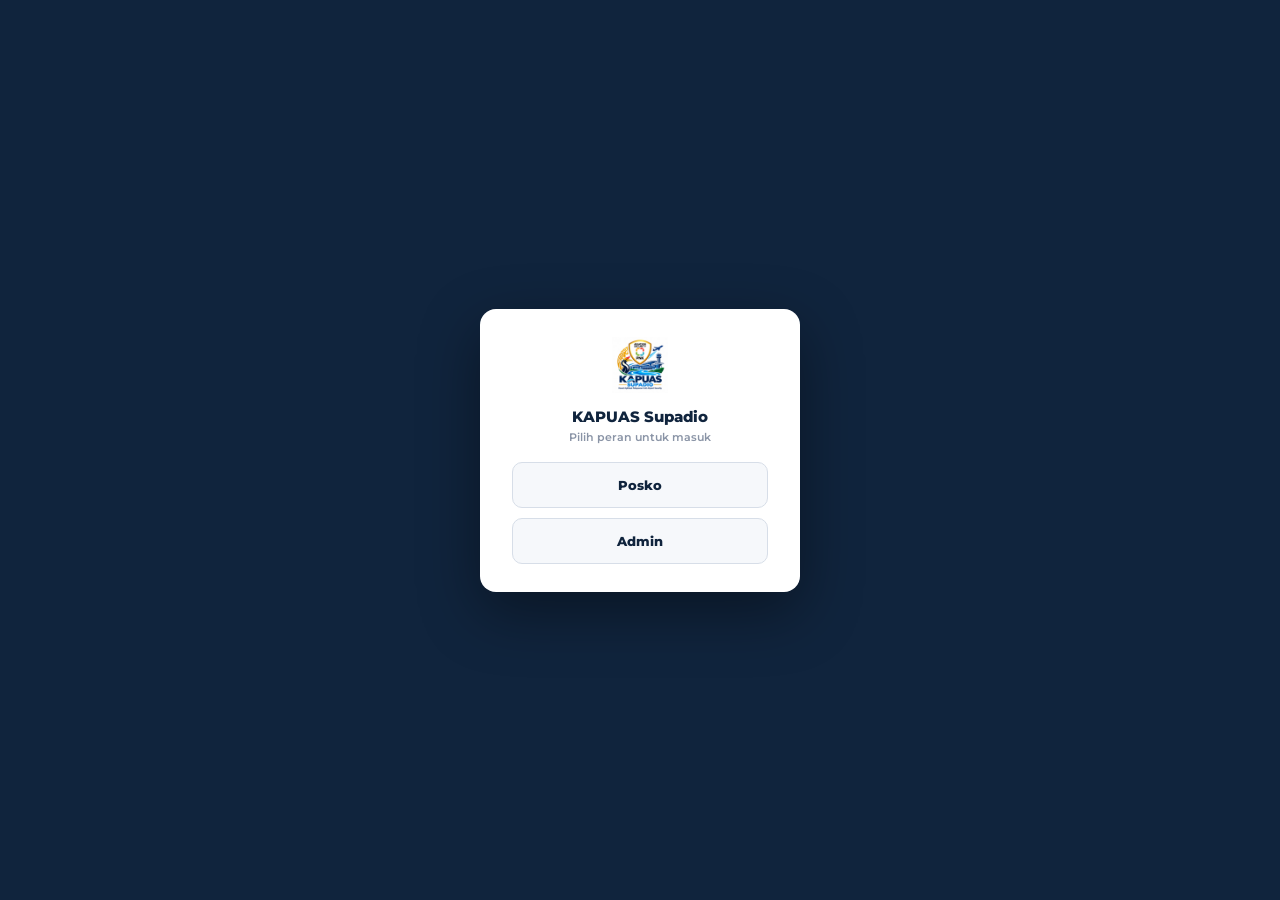
==== fasilitas.html @ 96692772 "Terapkan gerbang akses PIN Posko/Admin + halaman Pantau Posko ke kode produksi - akses.js (baru): ge" ====
<!DOCTYPE html>
<html lang="id">
<head>
<meta charset="UTF-8">
<meta name="viewport" content="width=device-width, initial-scale=1.0">
<title>Laporan Fasilitas - Sistem Pelaporan AVSEC Bandara Supadio</title>

<link rel="manifest" href="manifest.json">
<meta name="theme-color" content="#10243D">
<meta name="apple-mobile-web-app-capable" content="yes">
<meta name="apple-mobile-web-app-status-bar-style" content="default">
<meta name="apple-mobile-web-app-title" content="Avsec Supadio">
<meta name="mobile-web-app-capable" content="yes">
<link rel="apple-touch-icon" href="Logo/AVS-192.png">
<link rel="icon" type="image/png" href="Logo/AVS-192.png">

<link rel="stylesheet" href="style.css">
<link rel="stylesheet" href="layout.css">
<link rel="stylesheet" href="kejadian.css">
<link rel="stylesheet" href="fasilitas.css">
</head>

<body class="locked">

<div id="lockScreen"><img src="Logo/AVS-512.png" alt="Logo Kapuas Supadio"><p>Desktop Only</p></div>

<div class="main-wrapper">
<div id="topBar"></div>

<div class="toolbar" id="toolbar">
<div class="seg">
<button type="button" id="btnFormTab" class="on" onclick="switchPage('form')">Buat Laporan</button>
<button type="button" id="btnSavedTab" onclick="switchPage('saved')">Laporan Tersimpan <span class="badge" id="cntSaved">0</span></button>
</div>
<span class="tdiv" id="hdrDiv"></span>
<div class="fld" id="hdrTgl"><label for="tanggal">TANGGAL</label><input type="date" id="tanggal" required onchange="headerChanged()"></div>
<div class="fld" id="hdrShift"><label for="shift">SHIFT</label>
<select id="shift" required onchange="headerChanged()">
<option value="" disabled selected hidden>-</option>
<option value="Pagi (08:00 - 20:00) WIB">Pagi (08:00 - 20:00) WIB</option>
<option value="Malam (20:00 - 08:00) WIB">Malam (20:00 - 08:00) WIB</option>
</select></div>
<div class="fld" id="hdrRegu"><label for="regu">REGU</label>
<select id="regu" required onchange="headerChanged()">
<option value="" disabled selected hidden>-</option>
<option value="A (Alfa)">A (Alfa)</option>
<option value="B (Bravo)">B (Bravo)</option>
<option value="C (Charlie)">C (Charlie)</option>
<option value="D (Delta)">D (Delta)</option>
</select></div>
<span class="tsp"></span>
<button type="button" class="tbtn" onclick="AVS.toggleFokus()" title="Sembunyikan bilah atas agar area isian lebih luas">⛶ Mode fokus</button>
<button type="button" class="tbtn" id="btnNew" onclick="newReport()" title="Kosongkan isian dan mulai laporan baru">+ Laporan Baru</button>
</div>
<div class="strip" id="editBadge" style="display:none"></div>

<!-- FORM -->
<div class="form-area" id="pageForm" style="display:flex">
<div class="kj-body" style="width:100%">
<aside class="pn acc-navy rail">
<div class="hd"><h3>Daftar Pos</h3></div>
<div class="railprog"><div class="tr"><i id="railBar"></i></div><span id="railTxt">0 dari 8 pos</span></div>
<nav id="railNav"></nav>
<div class="tambahpos" id="btnTambahPos" onclick="bukaTambahPos()" style="margin:8px 10px 10px;text-align:center;font-size:11px;font-weight:800;color:var(--secondary-hover);background:#E4F3F4;border-radius:9px;padding:9px;cursor:pointer">+ Tambah Pos</div>
</aside>
<div class="kj-main" id="kjMain">
<div class="privacy-note">Isi kondisi apa adanya. Baris berlatar kuning WAJIB diisi keterangannya (kondisi Rusak, atau Tidak Digunakan meski kondisinya Baik, ada unit Rusak, atau Tidak Lengkap).</div>
<div id="posContainer"></div>
</div>
</div>
</div>

<!-- TERSIMPAN -->
<div class="panel-box" id="pageSaved" style="display:none; height:100%;">
<div class="panel-title">DAFTAR LAPORAN TERSIMPAN</div>
<div class="stool">
<div class="fld" style="display:flex;flex-direction:column;gap:2px"><label style="font-size:9px;font-weight:800;color:#8A94A6;letter-spacing:.4px;text-transform:uppercase">Dari</label><input type="date" id="fMulai" onchange="renderSavedReports()" style="height:30px;border:1px solid #D7DEE8;border-radius:7px;padding:0 8px;font:700 12px 'Montserrat', 'Inter'"></div>
<div class="fld" style="display:flex;flex-direction:column;gap:2px"><label style="font-size:9px;font-weight:800;color:#8A94A6;letter-spacing:.4px;text-transform:uppercase">Sampai</label><input type="date" id="fSampai" onchange="renderSavedReports()" style="height:30px;border:1px solid #D7DEE8;border-radius:7px;padding:0 8px;font:700 12px 'Montserrat', 'Inter'"></div>
<div class="fld" style="display:flex;flex-direction:column;gap:2px"><label style="font-size:9px;font-weight:800;color:#8A94A6;letter-spacing:.4px;text-transform:uppercase">Regu</label><select id="fRegu" onchange="renderSavedReports()" style="height:30px;border:1px solid #D7DEE8;border-radius:7px;padding:0 8px;font:700 12px 'Montserrat', 'Inter'"><option value="all">Semua</option><option value="A">A (Alfa)</option><option value="B">B (Bravo)</option><option value="C">C (Charlie)</option><option value="D">D (Delta)</option></select></div>
<div class="fld" style="display:flex;flex-direction:column;gap:2px"><label style="font-size:9px;font-weight:800;color:#8A94A6;letter-spacing:.4px;text-transform:uppercase">Shift</label><select id="fShift" onchange="renderSavedReports()" style="height:30px;border:1px solid #D7DEE8;border-radius:7px;padding:0 8px;font:700 12px 'Montserrat', 'Inter'"><option value="all">Semua</option><option value="P">Pagi</option><option value="M">Malam</option></select></div>
<button type="button" style="align-self:flex-end;height:30px;padding:0 12px;border-radius:7px;border:1px solid #D7DEE8;background:#fff;font-size:11.5px;font-weight:700;color:var(--ink);cursor:pointer" onclick="resetFilterTersimpan()" title="Hapus filter tanggal">✕ Reset Tanggal</button>
<div style="flex:1"></div>
</div>
<div class="sumline" id="sumLine"></div>
<div id="savedReportsList" style="flex:1; overflow-y:auto;"></div>
</div>

<!-- BILAH STATUS -->
<div class="stat" id="statBar">
<span class="tt" id="penyusunDisplay">DISUSUN OLEH: (....................)</span>
<span class="sp"></span>
<button type="button" class="ket-warn" id="ketWarn" onclick="keKetKosong()" style="display:none"></button>
<button type="button" class="sbtn ghost" onclick="bukaLihatDraft()">Pratinjau Web</button>
<button type="button" class="sbtn red" id="btnSimpan" onclick="saveReport()">Simpan Laporan</button>
</div>
</div>

<button type="button" class="hdl" id="hdl" onclick="togglePratinjau(true)">PRATINJAU WA ‹</button>
<aside class="drawer" id="drawer">
<div class="dh"><span>Pratinjau Laporan WA</span><button type="button" onclick="togglePratinjau(false)" title="Tutup">✕</button></div>
<div class="output-area" id="outputReport">Mengolah laporan...</div>
<div class="dfoot"><button type="button" class="sbtn ghost" onclick="salinWA()">Salin</button><button type="button" class="sbtn grn" onclick="kirimWA()">Kirim ke WA</button></div>
</aside>
<aside class="drawer" id="drawerRw">
<div class="dh"><span>RIWAYAT PERUBAHAN</span><button type="button" onclick="tutupRiwayat()" title="Tutup">✕</button></div>
<div class="rwsub" id="rwSub"></div>
<div class="rwlist" id="rwList"></div>
<div class="rwnote">Riwayat menyimpan 30 entri terakhir per laporan (entri "Dibuat" selalu dipertahankan). Riwayat mencatat perubahan, tidak dapat mengembalikan versi lama.</div>
</aside>
<aside class="drawer" id="drawerLihat">
<div class="dh"><span>LIHAT LAPORAN</span><button type="button" onclick="tutupLihat()" title="Tutup">✕</button></div>
<div class="lhsub" id="lihatSub"></div>
<div class="lhbody" id="lihatIsi"></div>
</aside>

<!-- TEMPLATE PDF TERSEMBUNYI -->
<div id="pdfTemplate" style="position:fixed;left:-9999px;top:0"><div id="pdfContent"></div></div>

<!-- MODAL LIHAT LAPORAN TERSIMPAN -->
<div class="modal-overlay" id="viewModal">
<div class="modal-container">
<div class="modal-header"><div class="modal-title" id="modalTitle">LIHAT LAPORAN</div><button class="modal-close" onclick="closeViewModal()">✕</button></div>
<div class="modal-body"><div class="output-area" id="modalViewContent" style="min-height:200px;max-height:60vh;"></div></div>
<div class="modal-footer">
<button type="button" class="btn-success btn-wa" id="modalWaBtn">Kirim ke WA</button>
<button type="button" class="btn-info" id="modalCopyBtn">Salin Teks</button>
<button type="button" class="btn-danger" onclick="closeViewModal()">Tutup</button>
</div>
</div>
</div>

<!-- MODAL TAMBAH POS -->
<div class="modal-overlay" id="addPosModal">
<div class="modal-container" style="max-width:420px">
<div class="modal-header"><div class="modal-title">TAMBAH POS</div><button class="modal-close" onclick="tutupTambahPos()">✕</button></div>
<div class="modal-body">
<input type="text" id="addPosNama" placeholder="Nama pos, mis. SCP VIP" maxlength="40" style="width:100%;height:38px;border:1px solid #D7DEE8;border-radius:8px;padding:0 12px;font:700 13px 'Montserrat', 'Inter'">
<div style="font-size:11px;color:#8A94A6;margin-top:8px;font-weight:600">Pos baru dimulai kosong (belum ada item). Tambahkan item satu-satu dari dalam pos setelah dibuat. Hanya berlaku untuk laporan ini.</div>
</div>
<div class="modal-footer">
<button type="button" class="btn-info" onclick="tambahPos()">Tambah</button>
<button type="button" class="btn-danger" onclick="tutupTambahPos()">Batal</button>
</div>
</div>
</div>

<!-- MODAL TAMBAH ITEM -->
<div class="modal-overlay" id="addItemModal">
<div class="modal-container" style="max-width:460px">
<div class="modal-header"><div class="modal-title">TAMBAH ITEM</div><button class="modal-close" onclick="tutupTambahItem()">✕</button></div>
<div class="modal-body">
<input type="text" id="addItemNama" placeholder="Nama item, mis. Charger HT" maxlength="60" style="width:100%;height:38px;border:1px solid #D7DEE8;border-radius:8px;padding:0 12px;font:700 13px 'Montserrat', 'Inter';margin-bottom:10px">
<select id="addItemBentuk" style="width:100%;height:38px;border:1px solid #D7DEE8;border-radius:8px;padding:0 10px;font:700 13px 'Montserrat', 'Inter'">
<option value="A">Tunggal/Jalur (Kondisi + Status + Keterangan)</option>
<option value="B">Kumpulan Berjumlah (Jumlah + Rusak)</option>
<option value="C">Kelengkapan (Lengkap/Tidak + Keterangan)</option>
</select>
<div style="font-size:11px;color:#8A94A6;margin-top:8px;font-weight:600">Hanya berlaku untuk laporan ini, tidak mengubah daftar bawaan aplikasi.</div>
</div>
<div class="modal-footer">
<button type="button" class="btn-info" onclick="tambahItem()">Tambah</button>
<button type="button" class="btn-danger" onclick="tutupTambahItem()">Batal</button>
</div>
</div>
</div>

<div id="toast" role="status" aria-live="polite"></div>

<script type="text/javascript" src="lib/html2pdf.bundle.min.js"></script>
<script src="akses.js"></script>
<script src="shell.js"></script>
<script>AVS_gerbangUtama();</script>
<script src="fasilitas-data.js"></script>
<script src="fasilitas-pdf.js"></script>
<script>
'use strict';

/* =====================================================
   LAPORAN FASILITAS — AVSEC SUPADIO
   Data bawaan: fasilitas-data.js (8 pos; SCP VIP sengaja belum
   ada, ditambahkan pengguna sendiri lewat "+ Tambah Pos").
   Penyusun laporan ("Disusun oleh") TIDAK diketik manual —
   selalu dihitung ulang (live) dari orang #1 di POSKO pada
   Laporan Personel shift yang sama (AVS.infoPembuatDariPersonel).
   ===================================================== */

const STORAGE_KEY = 'savedFasilitas';
const MIN_LEBAR = 1024;
const POS_AWAL = (typeof POS_FASILITAS_BAWAAN !== 'undefined' && Array.isArray(POS_FASILITAS_BAWAAN)) ? POS_FASILITAS_BAWAAN : [];

let editingReportId = null;
let posFasilitas = [];   // state kerja: klon POS_AWAL + nilai isian
let dirty = false;
let modalReportId = null;
let addItemPosId = null;

/* ---------- Utilitas ---------- */
const $ = (id) => document.getElementById(id);
const esc = (s) => String(s == null ? '' : s).replace(/[&<>"']/g, (c) => ({ '&': '&amp;', '<': '&lt;', '>': '&gt;', '"': '&quot;', "'": '&#39;' }[c]));
const rapikan = (s) => String(s == null ? '' : s).trim().replace(/\s+/g, ' ');
const uid = () => 'fi' + Date.now().toString(36) + Math.random().toString(36).slice(2, 6);
const clone = (o) => JSON.parse(JSON.stringify(o));

function lsGet(key, fallback) {
  try { const v = localStorage.getItem(key); return v ? JSON.parse(v) : fallback; } catch (e) { return fallback; }
}
function lsSet(key, val) {
  try { localStorage.setItem(key, JSON.stringify(val)); return true; }
  catch (e) { toast('Gagal menyimpan ke penyimpanan browser (penyimpanan penuh atau diblokir).', 'err'); return false; }
}
let toastTimer;
function toast(msg, type) {
  const t = $('toast'); t.textContent = msg; t.className = 'show ' + (type || 'ok');
  clearTimeout(toastTimer); toastTimer = setTimeout(() => { t.className = ''; }, 4200);
}
function tanggalLokalISO(d) { const p = (n) => String(n).padStart(2, '0'); return `${d.getFullYear()}-${p(d.getMonth() + 1)}-${p(d.getDate())}`; }
function formatTanggalIndo(ymd) {
  if (!ymd) return '-';
  const m = String(ymd).match(/^(\d{4})-(\d{2})-(\d{2})$/);
  const date = m ? new Date(+m[1], +m[2] - 1, +m[3]) : new Date(ymd);
  if (isNaN(date)) return '-';
  return date.toLocaleDateString('id-ID', { weekday: 'long', day: 'numeric', month: 'long', year: 'numeric' });
}
function cekPerangkat() {
  const pointerOk = !!(window.matchMedia && window.matchMedia('(pointer: fine)').matches);
  const lebarOk = window.innerWidth >= MIN_LEBAR;
  document.body.classList.toggle('locked', !(pointerOk && lebarOk));
}
cekPerangkat(); window.addEventListener('resize', cekPerangkat);

/* ---------- Data kerja ---------- */
function posKosong() {
  return clone(POS_AWAL).map((p) => ({
    id: p.id, name: p.name,
    items: p.items.map((it) => {
      const base = { id: it.id, name: it.name, bentuk: it.bentuk };
      if (it.bentuk === 'A') return Object.assign(base, { kondisi: 'Baik', status: 'Digunakan', keterangan: '' });
      if (it.bentuk === 'B') return Object.assign(base, { jumlah: it.jumlahBawaan || 0, rusak: 0, keterangan: '' });
      return Object.assign(base, { lengkap: true, keterangan: '' }); // C
    })
  }));
}
// Isian awal utk laporan BARU: bawa kondisi/status/keterangan dari laporan tersimpan TERAKHIR
// (kondisi fasilitas fisik biasanya sama dari shift ke shift), tapi Tanggal/Shift/Regu tetap
// dikosongkan terpisah oleh pemanggilnya karena wajib dipilih ulang tiap laporan.
function posAwalLaporanBaru() {
  const reports = lsGet(STORAGE_KEY, []).slice()
    .sort((a, b) => (b.tanggal || '').localeCompare(a.tanggal || '') || (b.savedAt || '').localeCompare(a.savedAt || ''));
  const terakhir = reports[0];
  return terakhir && Array.isArray(terakhir.posFasilitas) && terakhir.posFasilitas.length ? clone(terakhir.posFasilitas) : posKosong();
}
function wajibKeterangan(it) {
  if (it.bentuk === 'A') return it.kondisi === 'Rusak' || it.status === 'Tidak Digunakan';
  if (it.bentuk === 'B') return (it.rusak || 0) > 0;
  if (it.bentuk === 'C') return !it.lengkap;
  return false;
}
const ketKosong = (it) => wajibKeterangan(it) && !rapikan(it.keterangan);
function daftarKetKosong() {
  const out = [];
  posFasilitas.forEach((p) => p.items.forEach((it) => { if (ketKosong(it)) out.push(`${p.name} › ${it.name}`); }));
  return out;
}

/* ---------- Render rail ---------- */
function renderRail() {
  const total = posFasilitas.length;
  $('railTxt').textContent = `${total} dari ${total} pos terisi`;
  $('railBar').style.width = total ? '100%' : '0%';
  $('railNav').innerHTML = posFasilitas.map((p, i) =>
    `<a href="#pos_${p.id}" class="done" data-pos="${p.id}" onclick="sorotPos('${p.id}')"><i>✓</i>${esc(p.name)}</a>`
  ).join('');
}
function sorotPos(id) {
  document.querySelectorAll('#railNav a').forEach((a) => a.classList.toggle('on', a.dataset.pos === id));
  const el = $('pos_' + id); if (el) el.scrollIntoView({ behavior: 'smooth', block: 'start' });
}

/* ---------- Render form ---------- */
function baris_A(pid, it) {
  const wajib = wajibKeterangan(it);
  return `<div class="fa-row${wajib ? ' wajib' : ''}">
    <span class="nm">${esc(it.name)}</span>
    <div class="fa-seg"><button type="button" class="${it.kondisi === 'Baik' ? 'on baik' : ''}" onclick="setA('${pid}','${it.id}','kondisi','Baik')">Baik</button><button type="button" class="${it.kondisi === 'Rusak' ? 'on rusak' : ''}" onclick="setA('${pid}','${it.id}','kondisi','Rusak')">Rusak</button></div>
    <div class="fa-seg"><button type="button" class="${it.status === 'Digunakan' ? 'on pakai' : ''}" onclick="setA('${pid}','${it.id}','status','Digunakan')">Digunakan</button><button type="button" class="${it.status === 'Tidak Digunakan' ? 'on tidak' : ''}" onclick="setA('${pid}','${it.id}','status','Tidak Digunakan')">Tidak</button></div>
    <input class="ket${ketKosong(it) ? ' kosong' : ''}" value="${esc(it.keterangan)}" placeholder="${wajib ? 'Wajib diisi' : '(opsional)'}" oninput="setKet('${pid}','${it.id}',this)">
  </div>`;
}
function baris_B(pid, it) {
  const baik = Math.max(0, (it.jumlah || 0) - (it.rusak || 0)), wajib = wajibKeterangan(it);
  return `<div class="kt-row${wajib ? ' wajib' : ''}">
    <b>${esc(it.name)}</b>
    <input type="number" min="0" value="${it.jumlah}" class="kt-jumlah" oninput="setBKetik('${pid}','${it.id}','jumlah',this)">
    <input type="number" min="0" max="${it.jumlah}" value="${it.rusak}" class="kt-rusak" oninput="setBKetik('${pid}','${it.id}','rusak',this)">
    <input value="${baik}" class="kt-baik" readonly>
    <input class="ket${ketKosong(it) ? ' kosong' : ''}" value="${esc(it.keterangan)}" placeholder="${wajib ? 'Wajib diisi' : '(opsional)'}" oninput="setKet('${pid}','${it.id}',this)">
  </div>`;
}
function baris_C(pid, it) {
  const wajib = wajibKeterangan(it);
  return `<div class="fa-lengkap${wajib ? ' wajib' : ''}">
    <span class="nm">${esc(it.name)}</span>
    <div class="fa-seg"><button type="button" class="${it.lengkap ? 'on lengkap' : ''}" onclick="setC('${pid}','${it.id}','lengkap',true)">Lengkap</button><button type="button" class="${!it.lengkap ? 'on tidaklengkap' : ''}" onclick="setC('${pid}','${it.id}','lengkap',false)">Tidak Lengkap</button></div>
    <input class="ket${ketKosong(it) ? ' kosong' : ''}" value="${esc(it.keterangan)}" placeholder="${wajib ? 'Wajib diisi' : '(opsional)'}" oninput="setKet('${pid}','${it.id}',this)">
  </div>`;
}
function renderPosSection(p) {
  const a = p.items.filter((i) => i.bentuk === 'A'), b = p.items.filter((i) => i.bentuk === 'B'), c = p.items.filter((i) => i.bentuk === 'C');
  let html = `<section class="pn acc-navy sec" id="pos_${p.id}"><div class="hd"><h3>${esc(p.name)}</h3><span class="sp"></span><button type="button" class="mn" onclick="bukaTambahItem('${p.id}')">+ Tambah Item</button></div><div class="sc">`;
  if (a.length) {
    html += `<div class="fa-sub">Item Tunggal / Jalur <span class="bentuk">Kondisi + Status + Keterangan</span></div>`;
    html += `<div class="fa-hdr"><span>ITEM</span><span>KONDISI</span><span>STATUS</span><span>KETERANGAN</span></div>`;
    html += a.map((it) => baris_A(p.id, it)).join('');
  }
  if (b.length) {
    html += `<div class="fa-sub">Kumpulan Berjumlah <span class="bentuk">seperti Kekuatan Personel</span></div>`;
    html += `<div class="kt-hdr"><span>ITEM</span><span>JUMLAH</span><span>RUSAK</span><span>BAIK</span><span>KETERANGAN</span></div>`;
    html += b.map((it) => baris_B(p.id, it)).join('');
  }
  if (c.length) {
    html += `<div class="fa-sub">Kelengkapan <span class="bentuk">Lengkap / Tidak + Keterangan</span></div>`;
    html += c.map((it) => baris_C(p.id, it)).join('');
  }
  if (!a.length && !b.length && !c.length) html += `<div style="font-size:12px;color:#8A94A6;font-weight:600;padding:6px 0">Belum ada item. Klik "+ Tambah Item" di atas.</div>`;
  html += `</div></section>`;
  return html;
}
function renderForm() {
  const main = $('kjMain'), top = main.scrollTop;
  $('posContainer').innerHTML = posFasilitas.map(renderPosSection).join('');
  main.scrollTop = top;
  renderRail(); refreshKunciKet();
}

function setA(pid, iid, field, val) { const it = findItem(pid, iid); if (!it) return; it[field] = val; markDirty(); renderForm(); refreshPratinjauLive(); }
// Ketik keterangan / angka: perbarui data & baris ini saja. Menggambar ulang seluruh form
// di setiap ketikan menghancurkan input yang sedang difokus (fokus hilang, halaman melompat).
function setKet(pid, iid, el) {
  const it = findItem(pid, iid); if (!it) return;
  it.keterangan = el.value; markDirty();
  el.classList.toggle('kosong', ketKosong(it));
  refreshKunciKet(); refreshPratinjauLive();
}
function setBKetik(pid, iid, field, el) {
  const it = findItem(pid, iid); if (!it) return;
  const row = el.closest('.kt-row'), inRusak = row.querySelector('.kt-rusak');
  let n = Math.max(0, parseInt(el.value, 10) || 0);
  if (field === 'jumlah') { it.jumlah = n; if (it.rusak > n) { it.rusak = n; inRusak.value = n; } inRusak.max = n; }
  else { if (n > it.jumlah) { n = it.jumlah; el.value = n; } it.rusak = n; }
  row.querySelector('.kt-baik').value = Math.max(0, it.jumlah - it.rusak);
  const wajib = wajibKeterangan(it), ket = row.querySelector('.ket');
  row.classList.toggle('wajib', wajib); ket.placeholder = wajib ? 'Wajib diisi' : '(opsional)'; ket.classList.toggle('kosong', ketKosong(it));
  markDirty(); refreshKunciKet(); refreshPratinjauLive();
}
function setC(pid, iid, field, val) { const it = findItem(pid, iid); if (!it) return; it[field] = val; markDirty(); renderForm(); refreshPratinjauLive(); }
function findItem(pid, iid) { const p = posFasilitas.find((x) => x.id === pid); return p && p.items.find((x) => x.id === iid); }
function markDirty() { dirty = true; }

/* ---------- Tambah Pos / Item (hanya berlaku untuk laporan ini) ---------- */
function bukaTambahPos() { $('addPosNama').value = ''; $('addPosModal').style.display = 'flex'; }
function tutupTambahPos() { $('addPosModal').style.display = 'none'; }
function tambahPos() {
  const nama = rapikan($('addPosNama').value);
  if (!nama) { toast('Nama pos wajib diisi.', 'err'); return; }
  posFasilitas.push({ id: uid(), name: nama, items: [] });
  tutupTambahPos(); markDirty(); renderForm();
  setTimeout(() => sorotPos(posFasilitas[posFasilitas.length - 1].id), 50);
  toast('Pos ditambahkan. Sekarang tambahkan item-itemnya.');
}
function bukaTambahItem(pid) { addItemPosId = pid; $('addItemNama').value = ''; $('addItemBentuk').value = 'A'; $('addItemModal').style.display = 'flex'; }
function tutupTambahItem() { $('addItemModal').style.display = 'none'; addItemPosId = null; }
function tambahItem() {
  const nama = rapikan($('addItemNama').value), bentuk = $('addItemBentuk').value;
  if (!nama) { toast('Nama item wajib diisi.', 'err'); return; }
  const p = posFasilitas.find((x) => x.id === addItemPosId); if (!p) return;
  const base = { id: uid(), name: nama, bentuk };
  const it = bentuk === 'A' ? Object.assign(base, { kondisi: 'Baik', status: 'Digunakan', keterangan: '' })
    : bentuk === 'B' ? Object.assign(base, { jumlah: 0, rusak: 0, keterangan: '' })
    : Object.assign(base, { lengkap: true, keterangan: '' });
  p.items.push(it);
  tutupTambahItem(); markDirty(); renderForm();
  toast('Item ditambahkan.');
}

/* ---------- Rujukan Laporan Personel (kunci Simpan + Disusun oleh) ---------- */
function statusPersonel() {
  const t = $('tanggal').value, s = $('shift').value, r = $('regu').value;
  if (!t || !s || !r) return { ada: false, alasan: 'header' };
  const info = AVS.infoPembuatDariPersonel(t, s, r);
  return Object.assign({ alasan: info.ada ? null : 'kosong' }, info);
}
function refreshKunciKet() {
  const kosong = daftarKetKosong(), warn = $('ketWarn'), btn = $('btnSimpan');
  const personelOk = btn.dataset.personelOk === '1';
  warn.style.display = kosong.length ? '' : 'none';
  warn.textContent = kosong.length ? `⚠ ${kosong.length} keterangan wajib belum diisi` : '';
  warn.title = kosong.join('\n');
  btn.disabled = !personelOk || kosong.length > 0;
  btn.title = !personelOk ? 'Simpan Laporan Personel untuk shift ini terlebih dahulu'
    : kosong.length ? 'Isi dulu keterangan wajib: ' + kosong.join(', ') : '';
}
function keKetKosong() {
  const el = document.querySelector('#posContainer .ket.kosong'); if (!el) return;
  el.scrollIntoView({ behavior: 'smooth', block: 'center' }); el.focus({ preventScroll: true });
}
function refreshPenyusunDanKunci() {
  const info = statusPersonel();
  const disp = $('penyusunDisplay'), btn = $('btnSimpan');
  let lockNote = document.getElementById('lockNote');
  btn.dataset.personelOk = info.ada && info.nama ? '1' : '';
  refreshKunciKet();
  if (info.ada && info.nama) {
    disp.textContent = `DISUSUN OLEH: ${info.jabatanLabel}, ${info.nama.toUpperCase()}`;
    if (lockNote) lockNote.remove();
  } else {
    disp.textContent = 'DISUSUN OLEH: (....................)';
    if (!lockNote && $('tanggal').value && $('shift').value && $('regu').value) {
      lockNote = document.createElement('div'); lockNote.id = 'lockNote'; lockNote.className = 'lock-note';
      lockNote.innerHTML = '<b>⚠ Belum bisa disimpan.</b> Simpan Laporan Personel untuk Tanggal, Shift, dan Regu yang sama terlebih dahulu — nama penyusun laporan ini diambil otomatis dari sana.';
      $('posContainer').parentElement.insertBefore(lockNote, $('posContainer'));
    } else if (lockNote && (!$('tanggal').value || !$('shift').value || !$('regu').value)) {
      lockNote.remove();
    }
  }
}
function headerChanged() { markDirty(); refreshPenyusunDanKunci(); refreshPratinjauLive(); }

/* ---------- Teks WA ---------- */
function generateWAText() {
  const t = $('tanggal').value, s = $('shift').value, r = $('regu').value;
  const info = statusPersonel();
  let out = `*LAPORAN FASILITAS*\n*AVSEC BANDARA SUPADIO*\n\n`;
  out += `Hari/Tgl: ${formatTanggalIndo(t)}\nShift : ${s || '-'}\nRegu : ${r || '-'}\n\n`;
  posFasilitas.forEach((p) => {
    const baris = [];
    // kelompokkan Bentuk A dgn kondisi+status+keterangan sama
    const grupA = new Map();
    p.items.filter((i) => i.bentuk === 'A').forEach((it) => {
      const key = it.kondisi + '|' + it.status + '|' + rapikan(it.keterangan);
      if (!grupA.has(key)) grupA.set(key, []);
      grupA.get(key).push(it.name);
    });
    grupA.forEach((nama, key) => {
      const [kondisi, status, ket] = key.split('|');
      let ketTxt = status === 'Digunakan' && kondisi === 'Baik' ? '' : `, ${status.toLowerCase()}`;
      baris.push(`- ${nama.join(', ')}: ${kondisi}${ketTxt}${ket ? ' (' + ket + ')' : ''}.`);
    });
    p.items.filter((i) => i.bentuk === 'B').forEach((it) => {
      const baik = Math.max(0, it.jumlah - it.rusak);
      baris.push(`- ${it.name}: ${it.jumlah} unit (Baik ${baik}${it.rusak ? ', Rusak ' + it.rusak : ''})${rapikan(it.keterangan) ? ' (' + rapikan(it.keterangan) + ')' : ''}.`);
    });
    p.items.filter((i) => i.bentuk === 'C').forEach((it) => {
      baris.push(`- Dokumen: ${it.lengkap ? 'Lengkap' : 'Tidak Lengkap' + (it.keterangan ? ' (' + it.keterangan + ')' : '')}.`);
    });
    if (baris.length) out += `${p.name}:\n${baris.join('\n')}\n\n`;
  });
  out += info.ada && info.nama ? `Dibuat oleh,\n${info.jabatanLabel},\n( ${info.nama.toUpperCase()} )` : `Dibuat oleh,\n(menunggu Laporan Personel shift ini)`;
  return out;
}
function togglePratinjau(force) {
  const d = $('drawer'), buka = force === undefined ? !d.classList.contains('open') : !!force;
  d.classList.toggle('open', buka);
  if (buka) { refreshPratinjauLive(); tutupRiwayat(); tutupLihat(); }
}
function refreshPratinjauLive() { if ($('drawer').classList.contains('open')) $('outputReport').textContent = generateWAText(); }
function kirimWA() { window.open(AVS.urlWA(generateWAText()), '_blank'); }
function salinWA() { const txt = generateWAText(); navigator.clipboard.writeText(txt).then(() => toast('Teks WA disalin.')).catch(() => { const ta = document.createElement('textarea'); ta.value = txt; ta.style.position='fixed'; ta.style.opacity='0'; document.body.appendChild(ta); ta.select(); try { document.execCommand('copy'); toast('Teks WA disalin.'); } catch(e) { toast('Gagal menyalin.','err'); } ta.remove(); }); }

/* ---------- Simpan & muat ---------- */
function snapshot() { return clone(posFasilitas); }
function saveReport() {
  const tanggal = $('tanggal').value, shift = $('shift').value, regu = $('regu').value;
  if (!tanggal || !shift || !regu) { toast('Harap lengkapi Tanggal, Shift, dan Regu!', 'err'); return; }
  const info = statusPersonel();
  if (!info.ada || !info.nama) { toast('Simpan Laporan Personel untuk shift ini terlebih dahulu.', 'err'); return; }
  // Validasi keterangan wajib (Rusak / Tidak Digunakan / Dokumen Tidak Lengkap)
  const belumIsi = daftarKetKosong();
  if (belumIsi.length) { keKetKosong(); toast(`Keterangan wajib diisi untuk: ${belumIsi.slice(0, 2).join(', ')}${belumIsi.length > 2 ? ` (+${belumIsi.length - 2} lainnya)` : ''}.`, 'err'); return; }
  const reportData = { id: editingReportId || Date.now().toString(), tanggal, shift, regu, posFasilitas: snapshot(), savedAt: new Date().toLocaleString('id-ID'), versi: 1 };
  const reports = lsGet(STORAGE_KEY, []);
  const dup = reports.find((r) => r.tanggal === tanggal && r.shift === shift && r.id !== reportData.id);
  if (dup) { toast(`Laporan Fasilitas ${formatTanggalIndo(tanggal)} shift ${shift.split(' (')[0]} sudah ada (Regu ${dup.regu}). Satu tanggal hanya boleh satu laporan Pagi dan satu Malam — ubah laporan yang sudah ada itu.`, 'err'); return; }
  const idx = reports.findIndex((r) => r.id === reportData.id);
  const lama = idx !== -1 ? reports[idx] : null;
  const perubahan = lama ? AVS.diffFasilitas(lama, reportData) : [];
  AVS.catatJejak(reportData, lama, perubahan);
  if (idx !== -1) reports[idx] = reportData; else reports.unshift(reportData);
  if (!lsSet(STORAGE_KEY, reports)) return;
  editingReportId = reportData.id; dirty = false;
    toast(lama ? 'Laporan diperbarui: ' + AVS.waktu(reportData.diperbaruiPada) : 'Laporan berhasil disimpan!');
  updateCount(); switchPage('saved');
}
function getReports() { return lsGet(STORAGE_KEY, []); }
function updateCount() { $('cntSaved').textContent = lsGet(STORAGE_KEY, []).length; }
function newReport() {
  if (dirty && !confirm('Ada isian yang belum disimpan. Buang perubahan dan mulai laporan baru?')) return;
  editingReportId = null; $('editBadge').style.display = 'none';
  $('tanggal').value = tanggalLokalISO(new Date()); $('shift').value = ''; $('regu').value = '';
  posFasilitas = posKosong(); dirty = false;
    renderForm(); refreshPenyusunDanKunci(); switchPage('form');
}
function loadForEdit(id) {
  const r = lsGet(STORAGE_KEY, []).find((x) => x.id === id); if (!r) return;
  editingReportId = id; $('tanggal').value = r.tanggal; $('shift').value = r.shift; $('regu').value = r.regu;
  posFasilitas = clone(r.posFasilitas); dirty = false;
  const k = AVS.ketJejak(r);
  $('editBadge').style.display = 'flex';
  $('editBadge').innerHTML = `<b>✎ Mengubah laporan tersimpan</b><span class="sep">•</span><span>${esc(k.dibuat)}</span><span class="sep">•</span><b>${esc(k.ubah)}</b>` +
    `<button type="button" class="rw" onclick="bukaRiwayat('${editingReportId}')">Riwayat ▾</button>` +
    `<button type="button" class="batal" onclick="newReport()">Batal</button>`;
    renderForm(); refreshPenyusunDanKunci(); switchPage('form');
}
function deleteReport(id) {
  if (!confirm('Hapus laporan ini? Tindakan tidak dapat dibatalkan.')) return;
  lsSet(STORAGE_KEY, lsGet(STORAGE_KEY, []).filter((r) => r.id !== id));
  updateCount(); renderSavedReports();
  toast('Laporan dihapus.');
}

/* ---------- Ringkasan lencana untuk kartu Laporan Tersimpan ---------- */
function ringkasLaporan(r) {
  let rusak = 0, tidakDigunakan = 0, dokTidakLengkap = 0, dokTotal = 0;
  (r.posFasilitas || []).forEach((p) => (p.items || []).forEach((it) => {
    if (it.bentuk === 'A') { if (it.kondisi === 'Rusak') rusak++; if (it.status === 'Tidak Digunakan') tidakDigunakan++; }
    if (it.bentuk === 'B' && it.rusak > 0) rusak++;
    if (it.bentuk === 'C') { dokTotal++; if (!it.lengkap) dokTidakLengkap++; }
  }));
  return { rusak, tidakDigunakan, dokTotal, dokTidakLengkap, posCount: (r.posFasilitas || []).length };
}

/* ---------- Halaman Laporan Tersimpan ---------- */
function switchPage(p) {
  togglePratinjau(false);
  $('pageForm').style.display = p === 'form' ? 'flex' : 'none';
  $('pageSaved').style.display = p === 'saved' ? 'flex' : 'none';
  $('btnFormTab').classList.toggle('on', p === 'form');
  $('btnSavedTab').classList.toggle('on', p !== 'form');
  $('hdrTgl').style.display = $('hdrShift').style.display = $('hdrRegu').style.display = $('hdrDiv').style.display = p === 'form' ? 'flex' : 'none';
  $('statBar').style.display = p === 'form' ? 'flex' : 'none';
  $('hdl').style.display = p === 'form' ? '' : 'none';
  if (p === 'saved') renderSavedReports();
}
function resetFilterTersimpan() { $('fMulai').value = ''; $('fSampai').value = ''; renderSavedReports(); }
function renderSavedReports() {
  const mulai = $('fMulai').value, sampai = $('fSampai').value, fr = $('fRegu').value, fs = $('fShift').value;
  const semua = lsGet(STORAGE_KEY, []).slice().sort((a, b) => (b.tanggal || '').localeCompare(a.tanggal || '') || (b.savedAt || '').localeCompare(a.savedAt || ''));
  let reports = semua;
  if (mulai) reports = reports.filter((r) => (r.tanggal || '') >= mulai);
  if (sampai) reports = reports.filter((r) => (r.tanggal || '') <= sampai);
  if (fr !== 'all') reports = reports.filter((r) => (r.regu || '').startsWith(fr));
  if (fs !== 'all') reports = reports.filter((r) => (fs === 'P') === /pagi/i.test(r.shift || ''));
  const rentangTeks = (mulai || sampai) ? `${mulai ? mulai.split('-').reverse().join('/') : '…'} – ${sampai ? sampai.split('-').reverse().join('/') : '…'}` : 'Semua tanggal';
  $('sumLine').innerHTML = `Menampilkan <b>${reports.length}</b> dari <b>${semua.length}</b> laporan • ${rentangTeks}`;
  $('savedReportsList').innerHTML = reports.map((r) => {
    const s = ringkasLaporan(r);
    const chips = [];
    if (s.rusak) chips.push(`<span class="pchip" style="background:#FBE9E7;color:#A82F24">${s.rusak} Rusak</span>`);
    if (s.tidakDigunakan) chips.push(`<span class="pchip" style="background:#FCF1DF;color:#9A5F12">${s.tidakDigunakan} Tidak Digunakan</span>`);
    chips.push(`<span class="pchip" style="background:#EEF1F6;color:#5C6675">${s.posCount} pos</span>`);
    if (s.dokTotal) chips.push(s.dokTidakLengkap ? `<span class="pchip" style="background:#FBE9E7;color:#A82F24">Dokumen: ${s.dokTidakLengkap} tidak lengkap</span>` : `<span class="pchip" style="background:#E4F3F4;color:#0F5F65">Dokumen lengkap</span>`);
    const diperbarui = r.diperbaruiPada ? ` • <span style="color:#9A5F12">✎ Diperbarui ${esc(AVS.waktu(r.diperbaruiPada))}</span>` : '';
    return `<div class="fa-savedcard">
      <div><div class="ttl">Regu ${esc(r.regu)} — ${esc(r.shift)}</div><div class="sub">Tanggal: ${esc(formatTanggalIndo(r.tanggal))}${diperbarui}</div><div class="pchips">${chips.join('')}</div></div>
      <div class="fa-actions">
        <button class="btn-info" onclick="bukaLihat('${r.id}')">Lihat</button>
        <button class="btn-warning" onclick="loadForEdit('${r.id}')">Ubah</button>
        <button class="btn-success btn-wa" onclick="viewReport('${r.id}')">Kirim WA</button>
        <button class="btn-success" onclick="unduhPDF('${r.id}')">Unduh PDF</button>
        <button class="btn-info" style="background:#EEF1F6;color:#475569" onclick="bukaRiwayat('${r.id}')">Riwayat</button>
        <button class="btn-danger" onclick="deleteReport('${r.id}')">Hapus</button>
      </div>
    </div>`;
  }).join('') || '<div style="padding:30px;text-align:center;color:#8A94A6;font-weight:600">Belum ada laporan tersimpan.</div>';
}
function generateWATextFromRecord(r) {
  const infoOld = { tanggal: $('tanggal').value, shift: $('shift').value, regu: $('regu').value };
  const savedPos = posFasilitas;
  $('tanggal').value = r.tanggal; $('shift').value = r.shift; $('regu').value = r.regu; posFasilitas = r.posFasilitas;
  const txt = generateWAText();
  $('tanggal').value = infoOld.tanggal; $('shift').value = infoOld.shift; $('regu').value = infoOld.regu; posFasilitas = savedPos;
  return txt;
}
function viewReport(id) {
  const r = lsGet(STORAGE_KEY, []).find((x) => x.id === id); if (!r) return;
  modalReportId = id;
  const txt = generateWATextFromRecord(r);
  $('modalTitle').textContent = `LAPORAN — ${formatTanggalIndo(r.tanggal)}`;
  $('modalViewContent').textContent = txt;
  $('modalCopyBtn').onclick = () => { navigator.clipboard.writeText(txt).then(() => toast('Teks disalin.')); };
  $('modalWaBtn').onclick = () => window.open(AVS.urlWA(txt), '_blank');
  $('viewModal').style.display = 'flex';
}
function closeViewModal() { $('viewModal').style.display = 'none'; modalReportId = null; }

/* ---------- PDF (butir 1.6) ---------- */
async function unduhPDF(id) {
  const rid = id || editingReportId;
  if (!rid) { toast('Simpan laporan ini terlebih dahulu sebelum mengunduh PDF.', 'err'); return; }
  const r = lsGet(STORAGE_KEY, []).find((x) => x.id === rid);
  if (!r) { toast('Laporan tidak ditemukan. Simpan dahulu.', 'err'); return; }
  if (typeof html2pdf === 'undefined') { toast('Pustaka PDF (lib/html2pdf.bundle.min.js) tidak termuat.', 'err'); return; }
  if (typeof window.buildFasilitasPdfHTML !== 'function') { toast('Pembangun PDF (fasilitas-pdf.js) tidak termuat.', 'err'); return; }
  // Penyusun dihitung ULANG di sini (live), bukan dibaca dari field tersimpan di r —
  // konsisten dengan keputusan: rujukan ke Personel tidak pernah dibekukan.
  const pembuat = AVS.infoPembuatDariPersonel(r.tanggal, r.shift, r.regu);
  const tglCetak = new Date().toLocaleString('id-ID', { day: 'numeric', month: 'long', year: 'numeric', hour: '2-digit', minute: '2-digit' });
  $('pdfContent').innerHTML = window.buildFasilitasPdfHTML(r, pembuat, tglCetak);
  await AVS.tungguFontSiap();
  html2pdf().set({
    margin: 10,
    filename: `Lap Fasilitas - ${String(r.regu).replace(/[\\/:*?"<>|]/g, '')} - (${r.tanggal}).pdf`,
    image: { type: 'jpeg', quality: 0.98 },
    html2canvas: { scale: 2, useCORS: true },
    jsPDF: { unit: 'mm', format: 'a4', orientation: 'portrait' },
    pagebreak: { mode: ['css'], avoid: ['tr', '.fa-pdf-pos', '.ttd-block'] }
  }).from($('pdfContent')).save();
}

/* ---------- Riwayat ---------- */
function bukaRiwayat(id) {
  const r = lsGet(STORAGE_KEY, []).find((x) => x.id === id); if (!r) return;
  const { sub, html } = AVS.renderRiwayat(r, `Regu ${r.regu} · ${r.shift} · ${formatTanggalIndo(r.tanggal)}`);
  $('rwSub').textContent = sub; $('rwList').innerHTML = html;
  togglePratinjau(false); tutupLihat(); $('drawerRw').classList.add('open');
}
function tutupRiwayat() { $('drawerRw').classList.remove('open'); }

/* ---------- Laci "Lihat" (tampilan web hanya-baca, tidak dapat diubah) ---------- */
function renderLihatHTML(pos) {
  return (pos || []).map((p) => {
    const isi = (p.items || []).map((it) => {
      if (it.bentuk === 'C') {
        const masalah = !it.lengkap;
        return `<div class="lb-auto-item"><span>${esc(it.name)}${it.keterangan ? ` <small style="color:#8A94A6;font-weight:600">(${esc(it.keterangan)})</small>` : ''}</span><span class="lb-badge" style="background:${masalah ? '#FBE9E7' : '#E4F3F4'};color:${masalah ? '#A82F24' : '#0F5F65'}">${it.lengkap ? 'Lengkap' : 'Tidak Lengkap'}</span></div>`;
      }
      if (it.bentuk === 'B') {
        const baik = Math.max(0, (it.jumlah || 0) - (it.rusak || 0)), masalah = (it.rusak || 0) > 0;
        return `<div class="lb-auto-item"><span>${esc(it.name)}${it.keterangan ? ` <small style="color:#8A94A6;font-weight:600">(${esc(it.keterangan)})</small>` : ''}</span><span class="lb-badge" style="background:${masalah ? '#FBE9E7' : '#E4F3F4'};color:${masalah ? '#A82F24' : '#0F5F65'}">${it.jumlah || 0} unit &bull; Baik ${baik}${masalah ? ` &bull; Rusak ${it.rusak}` : ''}</span></div>`;
      }
      const masalah = it.kondisi === 'Rusak' || it.status === 'Tidak Digunakan';
      return `<div class="lb-auto-item"><span>${esc(it.name)}${it.keterangan ? ` <small style="color:#8A94A6;font-weight:600">(${esc(it.keterangan)})</small>` : ''}</span><span class="lb-badge" style="background:${masalah ? '#FBE9E7' : '#E4F3F4'};color:${masalah ? '#A82F24' : '#0F5F65'}">${esc(it.kondisi)} &bull; ${esc(it.status)}</span></div>`;
    }).join('') || '<div class="lihat-empty">Belum ada item.</div>';
    return `<div class="lb-auto"><div class="t"><i></i>${esc(p.name)}</div>${isi}</div>`;
  }).join('') || '<div class="lihat-empty">Belum ada pos.</div>';
}
function bukaLihat(id) {
  const r = lsGet(STORAGE_KEY, []).find((x) => x.id === id); if (!r) return;
  $('lihatSub').textContent = `Regu ${r.regu || '-'} • ${(r.shift || '').split(' (')[0]} • ${formatTanggalIndo(r.tanggal)}`;
  $('lihatIsi').innerHTML = renderLihatHTML(r.posFasilitas);
  togglePratinjau(false); tutupRiwayat(); $('drawerLihat').classList.add('open');
}
function bukaLihatDraft() {
  $('lihatSub').textContent = `Regu ${$('regu').value || '-'} • ${($('shift').value || '').split(' (')[0]} • ${$('tanggal').value ? formatTanggalIndo($('tanggal').value) : '-'} • (draf belum disimpan)`;
  $('lihatIsi').innerHTML = renderLihatHTML(posFasilitas);
  togglePratinjau(false); tutupRiwayat(); $('drawerLihat').classList.add('open');
}
function tutupLihat() { $('drawerLihat').classList.remove('open'); }

/* ---------- Init ---------- */
window.addEventListener('beforeunload', (e) => { if (dirty) { e.preventDefault(); e.returnValue = ''; } });
document.addEventListener('keydown', (e) => { if (e.key === 'Escape') { closeViewModal(); tutupTambahPos(); tutupTambahItem(); if ($('drawer').classList.contains('open')) togglePratinjau(false); if ($('drawerRw').classList.contains('open')) tutupRiwayat(); } });

window.addEventListener('DOMContentLoaded', () => {
  AVS.nav('fasilitas');
  updateCount();
  cekPerangkat();
  const h = new Date();
  $('tanggal').value = tanggalLokalISO(h);
  $('shift').value = ''; $('regu').value = ''; // cegah browser me-restore pilihan shift/regu terakhir
  posFasilitas = posAwalLaporanBaru();
  renderForm();
  refreshPenyusunDanKunci();
  if (!POS_AWAL.length) toast('Daftar pos (fasilitas-data.js) tidak terbaca.', 'err');
});
window.adaPerubahanBelumTersimpan = () => dirty === true;
AVS.daftarSW();

</script>
</body>
</html>
---- style.css ----
/* Montserrat: font utama UI & PDF, di-hosting sendiri (bukan CDN) supaya tetap
   tampil benar meski tanpa akses internet, sama seperti pola Inter di bawah. */
@font-face{font-family:'Montserrat';font-weight:400;font-style:normal;font-display:swap;src:url(fonts/montserrat-latin-400-normal.woff2) format('woff2');}
@font-face{font-family:'Montserrat';font-weight:500;font-style:normal;font-display:swap;src:url(fonts/montserrat-latin-500-normal.woff2) format('woff2');}
@font-face{font-family:'Montserrat';font-weight:600;font-style:normal;font-display:swap;src:url(fonts/montserrat-latin-600-normal.woff2) format('woff2');}
@font-face{font-family:'Montserrat';font-weight:700;font-style:normal;font-display:swap;src:url(fonts/montserrat-latin-700-normal.woff2) format('woff2');}
@font-face{font-family:'Montserrat';font-weight:800;font-style:normal;font-display:swap;src:url(fonts/montserrat-latin-800-normal.woff2) format('woff2');}
/* Inter: fallback web-font sebelum jatuh ke font sistem (dipakai di seluruh
   font-family sebagai 'Montserrat', 'Inter', ...). */
@font-face{font-family:'Inter';font-weight:400;font-style:normal;font-display:swap;src:url(fonts/inter-latin-400-normal.woff2) format('woff2');}
@font-face{font-family:'Inter';font-weight:500;font-style:normal;font-display:swap;src:url(fonts/inter-latin-500-normal.woff2) format('woff2');}
@font-face{font-family:'Inter';font-weight:600;font-style:normal;font-display:swap;src:url(fonts/inter-latin-600-normal.woff2) format('woff2');}
@font-face{font-family:'Inter';font-weight:700;font-style:normal;font-display:swap;src:url(fonts/inter-latin-700-normal.woff2) format('woff2');}
@font-face{font-family:'Inter';font-weight:800;font-style:normal;font-display:swap;src:url(fonts/inter-latin-800-normal.woff2) format('woff2');}

:root {
/* Palet Warna Profesional - Aviation Security Operations */
--ink: #10243D;             /* Navy tua - otoritas & header */
--ink-soft: #1D3A5C;        /* Navy sekunder - gradient/hover */
--primary: #C93B2E;         /* Merah alert yang lebih tenang */
--primary-hover: #A82F24;
--secondary: #157A82;       /* Teal tua - profesional */
--secondary-hover: #0F5F65;
--accent-yellow: #D98A22;   /* Amber diperdalam */
--accent-green: #4F8A3D;    /* Hijau diperdalam */

--bg-body: #EEF1F6;
--card-bg: #ffffff;
--border-color: #D7DEE8;
--text-main: #1A2233;
--text-muted: #5C6675;
--danger: #C93B2E;

/* Console / live-preview palette */
--console-bg: #0B1424;
--console-bg-soft: #101E36;
--console-text: #6FE0D0;
--console-border: #223752;

/* Success state */
--success: #4F8A3D;
--success-bg: #EEF5E7;
--success-text: #3F6B2E;

/* Skala tipografi (Judul Utama / Subjudul / Body), responsif lewat clamp()
   supaya menyusut wajar di layar sempit tanpa media query terpisah.
   Dipakai di judul dialog/modal dan elemen judul asli lain; teks UI padat
   (label, badge, sel tabel, input) tetap pada ukurannya sendiri yang sudah
   disetel presisi agar tata letak grid/flex yang ketat tidak bergeser. */
--fs-h1: clamp(20px, 1.6vw + 14px, 26px);
--fs-h2: clamp(15px, 0.9vw + 12px, 18px);
--fs-h3: clamp(13px, 0.5vw + 11px, 14px);
--fs-body: clamp(12.5px, 0.2vw + 12px, 13.5px);
--lh-body: 1.55;
}

* {
box-sizing: border-box;
margin: 0;
padding: 0;
}

body {
font-family: 'Montserrat', 'Inter', -apple-system, sans-serif;
background-color: var(--bg-body);
background-image: radial-gradient(circle at top left, #F4F7FB 0%, var(--bg-body) 55%);
color: var(--text-main);
display: flex;
flex-direction: column;
height: 100vh;
overflow: hidden;
-webkit-font-smoothing: antialiased;
}

/* --- MAIN CONTENT WRAPPER --- */
.main-wrapper {
flex: 1;
display: flex;
flex-direction: column;
overflow: hidden;
padding: 12px;
gap: 12px;
width: 100%;
}

/* HEADER PANEL SELEBAR MONITOR DENGAN LOGO DI UJUNG KIRI */
.top-header-panel {
background: linear-gradient(120deg, var(--ink) 0%, var(--ink-soft) 100%);
border: 1px solid var(--ink);
border-top: 4px solid var(--primary);
border-radius: 10px;
padding: 10px 20px;
display: flex;
align-items: center;
justify-content: space-between;
gap: 20px;
box-shadow: 0 4px 14px rgba(16, 36, 61, 0.25);
flex-shrink: 0;
width: 100%;
}

.header-logo {
height: 65px;
width: 65px;
display: flex;
align-items: center;
justify-content: center;
flex-shrink: 0;
background: rgba(255,255,255,0.06);
border-radius: 8px;
padding: 4px;
}

.header-logo img {
max-width: 100%;
max-height: 100%;
object-fit: contain;
}

.header-content {
flex: 1;
display: flex;
flex-direction: column;
align-items: center;
gap: 8px;
}

.main-header-title {
font-size: 18px;
font-weight: 800;
color: #ffffff;
letter-spacing: 0.8px;
text-transform: uppercase;
text-align: center;
}

.header-inputs {
display: flex;
gap: 20px;
justify-content: center;
align-items: center;
}

.header-input-group {
display: flex;
align-items: center;
gap: 8px;
}

.header-input-group label {
font-weight: 700;
font-size: 11px;
color: #A9BBD4;
letter-spacing: 0.3px;
}

.header-input-group input, .header-input-group select {
padding: 5px 10px;
border: 1px solid rgba(255,255,255,0.18);
border-radius: 6px;
font-size: 12px;
background: rgba(255,255,255,0.95);
outline: none;
font-weight: 600;
color: var(--text-main);
transition: box-shadow 0.15s ease;
}

.header-input-group input:focus, .header-input-group select:focus {
box-shadow: 0 0 0 3px rgba(111, 224, 208, 0.35);
}

/* BAR NAVIGASI DI BAWAH HEADER PANEL */
.sub-navbar {
display: flex;
gap: 8px;
background: #ffffff;
border: 1px solid var(--border-color);
border-radius: 10px;
padding: 5px 8px;
flex-shrink: 0;
box-shadow: 0 1px 3px rgba(16, 36, 61, 0.04);
}

.nav-btn {
display: flex;
align-items: center;
gap: 8px;
padding: 7px 18px;
border-radius: 7px;
cursor: pointer;
font-size: 12px;
font-weight: 700;
color: var(--text-muted);
letter-spacing: 0.2px;
transition: all 0.2s ease;
}

.nav-btn:hover {
background: #F1F4F9;
color: var(--ink);
}

.nav-btn.active {
background: var(--ink);
color: #ffffff;
box-shadow: 0 2px 6px rgba(16, 36, 61, 0.25);
}

.nav-btn svg {
width: 20px;
height: 20px;
fill: currentColor;
}

/* --- LAYOUT GRID UTAMA (3 KOLOM) --- */
.dashboard-layout {
display: grid;
grid-template-columns: 1fr 1fr 0.85fr;
grid-template-rows: 1fr auto;
gap: 12px;
flex: 1;
min-height: 0;
}

.column-wrapper {
display: flex;
flex-direction: column;
gap: 10px;
min-height: 0;
height: 100%;
}

/* PANEL BOX STATIS DENGAN SCROLLING ISI */
.panel-box {
background: #ffffff;
border: 1px solid var(--border-color);
border-top: 3px solid var(--border-color);
border-radius: 10px;
padding: 12px;
display: flex;
flex-direction: column;
flex: 1;
min-height: 0;
box-shadow: 0 1px 3px rgba(16, 36, 61, 0.05);
}

/* Aksen warna per kolom: Kekuatan (merah) / Penempatan (teal) / Pratinjau (navy) */
.column-wrapper:nth-child(1) .panel-box { border-top-color: var(--primary); }
.column-wrapper:nth-child(2) .panel-box { border-top-color: var(--secondary); }
.column-wrapper:nth-child(3) .panel-box { border-top-color: var(--ink); }

/* TULISAN TITLE PANELS STATIS */
.panel-title {
font-size: 12.5px;
font-weight: 800;
color: var(--ink);
text-transform: uppercase;
letter-spacing: 0.5px;
border-bottom: 2px solid #f1f5f9;
padding-bottom: 8px;
margin-bottom: 10px;
flex-shrink: 0;
position: sticky;
top: 0;
background: #ffffff;
z-index: 5;
}

.column-wrapper:nth-child(1) .panel-title { color: var(--primary); }
.column-wrapper:nth-child(2) .panel-title { color: var(--secondary-hover); }
.column-wrapper:nth-child(3) .panel-title { color: var(--ink); }

/* AREA KONTEN ISI YANG DAPAT DI-SCROLL */
.panel-content {
flex: 1;
overflow-y: auto;
padding-right: 4px;
}

/* CARD COMPONENTS */
.kat-card {
background: #F8FAFC;
padding: 11px;
border-radius: 8px;
margin-bottom: 10px;
border: 1px solid #E4E9F0;
transition: border-color 0.15s ease;
}

.kat-card:hover {
border-color: #C9D3E0;
}

.kat-title {
font-weight: 700;
margin-bottom: 6px;
color: var(--ink);
font-size: 12px;
letter-spacing: 0.2px;
}

.grid-3 {
display: grid;
grid-template-columns: 1fr 1fr 1fr;
gap: 6px;
}

label {
display: block;
font-weight: 600;
margin-bottom: 3px;
font-size: 11px;
color: var(--text-muted);
}

select, input {
width: 100%;
padding: 6px 8px;
border: 1px solid var(--border-color);
border-radius: 5px;
font-size: 12px;
box-sizing: border-box;
outline: none;
background: #ffffff;
color: var(--text-main);
transition: border-color 0.15s ease, box-shadow 0.15s ease;
}

select:focus, input:focus {
border-color: var(--secondary);
box-shadow: 0 0 0 3px rgba(21, 122, 130, 0.15);
}

input[type=number]::-webkit-inner-spin-button,
input[type=number]::-webkit-outer-spin-button {
-webkit-appearance: none;
margin: 0;
}

.btn-add {
background-color: var(--secondary);
color: white;
padding: 6px 12px;
font-size: 11px;
border-radius: 5px;
border: none;
cursor: pointer;
margin-top: 8px;
display: inline-flex;
align-items: center;
gap: 4px;
font-weight: 600;
letter-spacing: 0.2px;
transition: background-color 0.15s ease, transform 0.1s ease;
}

.btn-add:hover {
background-color: var(--secondary-hover);
}

.btn-add:active {
transform: translateY(1px);
}

.btn-remove {
background-color: var(--danger);
color: white;
border-radius: 5px;
width: 26px;
height: 26px;
display: flex;
align-items: center;
justify-content: center;
font-size: 12px;
border: none;
cursor: pointer;
flex-shrink: 0;
transition: background-color 0.15s ease;
}

.btn-remove:hover {
background-color: var(--primary-hover);
}

.dynamic-row {
display: flex;
gap: 6px;
margin-top: 6px;
align-items: center;
}

/* BOTTOM COMPARISON BAR */
.comparison-box {
background: #ffffff;
border: 1px solid var(--border-color);
border-radius: 8px;
padding: 10px 20px;
font-weight: 700;
display: grid;
grid-template-columns: 1fr auto 1fr;
gap: 20px;
align-items: center;
font-size: 12.5px;
flex-shrink: 0;
box-shadow: 0 1px 3px rgba(0,0,0,0.05);
height: 42px;
}

.comparison-box span {
text-align: center;
letter-spacing: 0.2px;
color: var(--text-main);
}

.comparison-box span#totalDisplay {
border-right: 1px solid var(--border-color);
padding-right: 20px;
}

.comparison-box span#totalPenempatanDisplay {
border-left: 1px solid var(--border-color);
padding-left: 20px;
}

.comparison-box span#compStatus {
white-space: nowrap;
padding: 6px 16px;
border-radius: 20px;
font-weight: 800;
transition: background-color 0.2s ease, color 0.2s ease, border-color 0.2s ease;
display: flex;
align-items: center;
justify-content: center;
justify-self: center;
align-self: center;
text-align: center;
}

.compStatus-balance {
background-color: var(--success-bg);
color: var(--success-text);
border: 1px solid #C9DEB8;
}

.compStatus-unbalance {
background-color: #FCEEEC;
color: var(--primary);
border: 1px solid #F3CFC8;
}

/* RIGHT PANEL PRATINJAU & ACTION BUTTONS */
.output-area {
flex: 1;
background: linear-gradient(180deg, var(--console-bg-soft) 0%, var(--console-bg) 100%);
color: var(--console-text);
padding: 14px 12px 12px 12px;
border-radius: 7px;
white-space: pre-wrap;
font-family: 'Source Code Pro', monospace;
font-size: 11px;
overflow-y: auto;
border: 1px solid var(--console-border);
line-height: 1.45;
box-shadow: inset 0 0 0 1px rgba(192, 11, 11, 0.02), inset 0 1px 8px rgba(0,0,0,0.25);
}

.output-area::-webkit-scrollbar {
width: 8px;
}

.output-area::-webkit-scrollbar-thumb {
background: #EEF5E7;
border-radius: 4px;
}

.right-btn-group {
display: flex;
gap: 8px;
flex-shrink: 0;
height: 42px;
}

.btn-action {
flex: 1;
padding: 0 10px;
font-size: 12px;
font-weight: 700;
letter-spacing: 0.2px;
border: none;
border-radius: 7px;
cursor: pointer;
color: white;
transition: background-color 0.2s, box-shadow 0.2s, transform 0.1s;
display: flex;
align-items: center;
justify-content: center;
box-shadow: 0 2px 6px rgba(16, 36, 61, 0.12);
}

.btn-action:active { transform: translateY(1px); }

.btn-submit { background-color: var(--primary); }
.btn-submit:hover { background-color: var(--primary-hover); }

.btn-copy { background-color: var(--secondary); }
.btn-copy:hover { background-color: var(--secondary-hover); }

.status-lengkap, .status-nihil {
background-color: var(--success-bg);
color: var(--success-text);
padding: 6px;
border-radius: 5px;
font-weight: 600;
font-size: 11px;
margin-top: 4px;
border: 1px solid #C9DEB8;
}

.status-nihil {
background-color: #F1F3F6;
color: #4b5563;
border-color: #E1E6ED;
}

/* SAVED REPORT LIST */
.saved-card {
background: white;
border: 1px solid var(--border-color);
border-left: 3px solid var(--ink);
border-radius: 8px;
padding: 12px 14px;
margin-bottom: 10px;
display: flex;
justify-content: space-between;
align-items: center;
box-shadow: 0 1px 2px rgba(16, 36, 61, 0.04);
transition: box-shadow 0.15s ease, border-left-color 0.15s ease;
}

.saved-card:hover {
box-shadow: 0 4px 12px rgba(16, 36, 61, 0.08);
border-left-color: var(--secondary);
}

.btn-info, .btn-warning, .btn-danger, .btn-success {
border: none;
padding: 6px 13px;
border-radius: 5px;
cursor: pointer;
font-size: 12px;
font-weight: 600;
color: white;
transition: background-color 0.15s ease, transform 0.1s ease;
}
.btn-info:active, .btn-warning:active, .btn-danger:active, .btn-success:active { transform: translateY(1px); }

.btn-info { background-color: var(--secondary); }
.btn-info:hover { background-color: var(--secondary-hover); }
.btn-warning { background-color: var(--accent-yellow); }
.btn-warning:hover { background-color: #B87418; }
.btn-danger { background-color: var(--danger); }
.btn-danger:hover { background-color: var(--primary-hover); }
.btn-success { background-color: var(--success); }
.btn-success:hover { background-color: #3D6E2E; }

/* MODAL PREVIEW STYLES */
.modal-overlay {
position: fixed;
top: 0;
left: 0;
width: 100vw;
height: 100vh;
background: rgba(10, 18, 32, 0.65);
backdrop-filter: blur(2px);
display: none;
justify-content: center;
align-items: center;
z-index: 1000;
padding: 20px;
}

.modal-container {
background: #ffffff;
border-radius: 10px;
width: 100%;
max-width: 650px;
max-height: 90vh;
display: flex;
flex-direction: column;
box-shadow: 0 20px 45px rgba(8, 16, 30, 0.35);
overflow: hidden;
}

.modal-header {
padding: 14px 18px;
border-bottom: 1px solid var(--ink);
display: flex;
justify-content: space-between;
align-items: center;
background: linear-gradient(120deg, var(--ink) 0%, var(--ink-soft) 100%);
}

.modal-title {
font-size: var(--fs-h3);
font-weight: 700;
letter-spacing: 0.4px;
color: #ffffff;
}

.modal-close {
background: rgba(255,255,255,0.08);
border: none;
width: 26px;
height: 26px;
border-radius: 6px;
font-size: 16px;
font-weight: bold;
cursor: pointer;
color: #ffffff;
transition: background-color 0.15s ease;
}

.modal-close:hover {
background: rgba(255,255,255,0.18);
}

.modal-body {
padding: 16px;
overflow-y: auto;
flex: 1;
background: var(--console-bg);
}

.modal-footer {
padding: 12px 16px;
border-top: 1px solid var(--border-color);
display: flex;
justify-content: flex-end;
gap: 8px;
background: #F8FAFC;
}

#pdfTemplate {
  position: absolute;
  left: -9999px;
  top: -9999px;
  width: 210mm; /* Sesuai standar lebar A4 */
}

/* ================= TAMBAHAN VERSI 2 ================= */
body { height: 100vh; height: 100dvh; }

/* --- Kunci hanya untuk desktop --- */
#lockScreen {
  display: none; position: fixed; inset: 0; z-index: 5000;
  background: linear-gradient(140deg, var(--ink) 0%, var(--ink-soft) 100%);
  color: #fff; flex-direction: column; align-items: center; justify-content: center;
  text-align: center; padding: 28px; gap: 14px;
}
#lockScreen img { width: 96px; height: 96px; object-fit: contain; background: rgba(255,255,255,0.08); border-radius: 14px; padding: 8px; }
#lockScreen h2 { font-size: 20px; letter-spacing: 0.6px; text-transform: uppercase; }
#lockScreen p { font-size: 14px; color: #A9BBD4; max-width: 420px; line-height: 1.5; }
body.locked #lockScreen { display: flex; }
body.locked .main-wrapper, body.locked .modal-overlay, body.locked #toast { display: none !important; }

/* --- Navbar: tombol laporan baru + lencana ubah --- */
.nav-spacer { flex: 1; }
.edit-badge { display: none; align-items: center; font-size: 11px; font-weight: 700; color: #8A5A0C; background: #FFF3DC; border: 1px solid #F0D9A8; border-radius: 6px; padding: 0 10px; }
.nav-new { border: 1px solid var(--border-color); }

/* --- Kartu kategori --- */
.kat-head { display: flex; align-items: center; gap: 4px; margin-bottom: 6px; }
.kat-head .kat-title { flex: 1; margin-bottom: 0; }
.icon-btn { width: 24px; height: 24px; border: 1px solid var(--border-color); background: #fff; color: var(--text-muted); border-radius: 5px; font-size: 11px; line-height: 1; cursor: pointer; flex-shrink: 0; display: flex; align-items: center; justify-content: center; padding: 0; width: 24px; }
.icon-btn:hover { background: #EEF1F6; color: var(--ink); }
.icon-btn.del:hover { background: #FCEEEC; color: var(--danger); border-color: #F3CFC8; }
.kat-edit { background: #fff; border: 1px dashed var(--secondary); border-radius: 7px; padding: 8px; margin-bottom: 8px; }
.kat-edit-grid { display: grid; grid-template-columns: 1fr 96px 96px; gap: 6px; }
.kat-edit-actions { display: flex; gap: 6px; align-items: center; margin-top: 6px; }
.kat-edit-actions .btn-add, .kat-edit-actions .btn-cancel { margin-top: 0; }
.btn-cancel { background: #E4E9F0; color: var(--text-main); border: none; padding: 6px 12px; font-size: 11px; font-weight: 600; border-radius: 5px; cursor: pointer; }
.btn-cancel:hover { background: #D7DEE8; }
.hint { font-size: 10.5px; color: var(--text-muted); font-weight: 500; }
.kat-card.err { border-color: var(--danger); background: #FFF6F5; }
.kat-card.err .grid-3 input[id^="kurang_"] { border-color: var(--danger); color: var(--danger); font-weight: 700; }

/* --- Tanda nama ganda (merah) & baris kosong (oranye) --- */
.dynamic-row.dup input.nm { border: 1.5px solid var(--danger); background: #FDECEA; color: #8F1F14; font-weight: 700; }
.dynamic-row.empty input.nm { border-color: #E6B05A; background: #FFF8EA; }

.icon-btn:disabled { opacity: 0.35; cursor: default; }
.icon-btn:disabled:hover { background: #fff; color: var(--text-muted); }

/* --- Panel tambah kategori --- */
.cat-add-bar { flex-shrink: 0; border-top: 1px solid #EEF1F6; padding-top: 8px; margin-top: 4px; }
.cat-add-bar .btn-add { margin-top: 0; }
#addPanel { display: none; background: #F8FAFC; border: 1px solid #E4E9F0; border-radius: 8px; padding: 8px; }
#addPanel .add-row { display: flex; gap: 6px; align-items: center; margin-top: 6px; }
#addPanel .add-row:first-child { margin-top: 0; }
#addPanel .add-row .btn-add, #addPanel .add-row .btn-cancel { margin-top: 0; }
#addNew { display: none; grid-template-columns: 1fr 96px 96px; gap: 6px; margin-top: 6px; }

/* --- Catatan pemeriksaan (di atas pratinjau) --- */
.issue-box { display: none; flex-shrink: 0; background: #FFF6F5; border: 1px solid #F3CFC8; border-radius: 7px; padding: 8px 10px; margin-bottom: 8px; font-size: 11px; color: #8F1F14; max-height: 30%; overflow-y: auto; }
.issue-box b { display: block; margin-bottom: 3px; letter-spacing: 0.3px; }
.issue-box ul { margin-left: 16px; line-height: 1.45; }

/* --- Tombol Kirim WA --- */
.btn-wa { background-color: #1FA855; }
.btn-wa:hover { background-color: #17864A; }
.btn-success.btn-wa { background-color: #1FA855; }
.btn-success.btn-wa:hover { background-color: #17864A; }

/* --- Daftar tersimpan --- */
.saved-toolbar { display: flex; gap: 8px; align-items: center; margin-bottom: 10px; flex-shrink: 0; }
.saved-actions { display: flex; gap: 6px; flex-wrap: wrap; justify-content: flex-end; }
.saved-meta { font-size: 11px; color: var(--text-muted); margin-top: 2px; }

/* --- Notifikasi (toast) --- */
#toast { position: fixed; left: 50%; bottom: 24px; transform: translate(-50%, 20px); background: var(--ink); color: #fff; padding: 10px 18px; border-radius: 8px; font-size: 12.5px; font-weight: 600; box-shadow: 0 8px 24px rgba(8,16,30,0.35); opacity: 0; pointer-events: none; transition: opacity 0.2s ease, transform 0.2s ease; z-index: 3000; max-width: 560px; text-align: center; }
#toast.show { opacity: 1; transform: translate(-50%, 0); }
#toast.err { background: var(--primary-hover); }

/* ================= KOMPONEN BERSAMA (v3) ================= */
body { font-family: 'Montserrat', 'Inter', -apple-system, 'Segoe UI', sans-serif; height: 100vh; height: 100dvh; }
input, select, button, textarea { font-family: inherit; }
a.nav-btn { text-decoration: none; }
.sub-navbar { align-items: center; padding: 6px 8px; }
.nav-spacer { flex: 1; }
.nav-btn { padding: 8px 20px; font-size: 12.5px; }
.chip { display: flex; align-items: center; gap: 7px; font-size: 11.5px; font-weight: 700; color: var(--text-muted); background: #F1F4F9; border: 1px solid var(--border-color); border-radius: 8px; padding: 7px 12px; white-space: nowrap; }
.chip svg { width: 15px; height: 15px; fill: var(--text-muted); }
.chip .dot { width: 8px; height: 8px; border-radius: 50%; background: #4F8A3D; box-shadow: 0 0 0 3px rgba(79,138,61,0.18); }
.chip .dot.wait { background: #D98A22; box-shadow: 0 0 0 3px rgba(217,138,34,0.2); }
.subtabs { display: flex; justify-content: space-between; align-items: center; flex-shrink: 0; gap: 10px; }
.subtabs .sub-right { display: flex; align-items: center; gap: 8px; }
.seg { display: flex; background: #E1E6EF; border-radius: 10px; padding: 3px; }
.seg button { border: none; background: transparent; padding: 8px 20px; font-weight: 700; font-size: 12px; color: var(--text-muted); border-radius: 8px; display: flex; gap: 8px; align-items: center; cursor: pointer; }
.seg button:hover { color: var(--ink); }
.seg button.on { background: #fff; color: var(--ink); box-shadow: 0 1px 4px rgba(16,36,61,.18); }
.seg .badge { background: var(--secondary); color: #fff; border-radius: 10px; padding: 1px 8px; font-size: 10.5px; font-weight: 700; }
.newbtn { display: flex; align-items: center; gap: 6px; background: #fff; border: 1px solid var(--border-color); color: var(--ink); font-weight: 700; font-size: 12px; border-radius: 9px; padding: 9px 16px; box-shadow: 0 1px 2px rgba(16,36,61,.06); cursor: pointer; }
.newbtn:hover { background: #F4F6FA; }
.edit-badge { display: none; align-items: center; font-size: 11px; font-weight: 700; color: #8A5A0C; background: #FFF3DC; border: 1px solid #F0D9A8; border-radius: 6px; padding: 8px 12px; }
.hchips { display: flex; gap: 10px; justify-content: center; margin-top: 6px; }
.hchip { font-size: 11px; font-weight: 700; color: #DCE6F3; background: rgba(255,255,255,.09); border: 1px solid rgba(255,255,255,.16); border-radius: 20px; padding: 3px 12px; }

/* Pemilih bulan */
.mp-wrap { position: relative; }
.monthpick { display: flex; align-items: stretch; border: 1px solid var(--border-color); border-radius: 9px; overflow: hidden; background: #fff; height: 38px; }
.monthpick button { border: none; background: transparent; font: inherit; cursor: pointer; }
.monthpick .arr { width: 34px; background: #F4F6FA; display: flex; align-items: center; justify-content: center; color: var(--ink); font-size: 15px; font-weight: 800; }
.monthpick .arr:hover { background: #E9EDF4; }
.monthpick .arr:disabled { color: #B4BCC9; cursor: not-allowed; background: #F4F6FA; }
.monthpick .cur { padding: 0 16px; font-weight: 800; font-size: 13px; color: var(--ink); display: flex; align-items: center; gap: 9px; min-width: 176px; justify-content: center; }
.monthpick .cur svg { width: 16px; height: 16px; fill: var(--secondary); }
.monthpick .cur small { font-size: 9px; color: #8A94A6; }
.mp-wrap.open .monthpick { box-shadow: 0 0 0 3px rgba(21,122,130,.22); border-color: var(--secondary); }
.mp-pop { display: none; position: absolute; top: 46px; left: 0; width: 300px; background: #fff; border: 1px solid var(--border-color); border-radius: 12px; box-shadow: 0 18px 44px rgba(16,36,61,.28); padding: 14px; z-index: 60; }
.mp-wrap.open .mp-pop { display: block; }
.mp-pop .yr { display: flex; justify-content: space-between; align-items: center; margin-bottom: 10px; font-weight: 800; color: var(--ink); font-size: 14px; }
.mp-pop .yr button { width: 30px; height: 30px; border-radius: 8px; background: #F1F4F9; border: none; cursor: pointer; font-size: 14px; color: var(--ink); }
.mp-pop .yr button:disabled { color: #B4BCC9; cursor: not-allowed; }
.mp-pop .mg { display: grid; grid-template-columns: repeat(3, 1fr); gap: 7px; }
.mp-pop .mg button { text-align: center; padding: 9px 0 8px; border-radius: 9px; font-size: 12px; font-weight: 700; color: var(--text-main); border: 1px solid #E4E9F0; background: #fff; cursor: pointer; }
.mp-pop .mg button:hover { border-color: var(--secondary); }
.mp-pop .mg button small { display: block; font-size: 9.5px; color: var(--text-muted); font-weight: 600; margin-top: 1px; }
.mp-pop .mg button.sel { background: var(--ink); color: #fff; border-color: var(--ink); }
.mp-pop .mg button.sel small { color: #B9C7DB; }
.mp-pop .mg button:disabled { color: #B4BCC9; background: #F7F8FA; border-style: dashed; cursor: not-allowed; }
.mp-pop .foot { display: flex; justify-content: space-between; margin-top: 12px; padding-top: 10px; border-top: 1px solid #EEF1F6; font-size: 11.5px; font-weight: 700; gap: 8px; }
.mp-pop .foot a { color: var(--secondary); cursor: pointer; } .mp-pop .foot span { color: var(--text-muted); font-weight: 600; }
.selectlike { height: 38px; padding: 0 12px; border: 1px solid var(--border-color); border-radius: 9px; font-size: 12px; font-weight: 700; display: flex; align-items: center; gap: 8px; background: #fff; color: var(--text-main); }
.selectlike small { color: var(--text-muted); font-weight: 600; }
.selectlike select { border: none; background: transparent; font-weight: 700; font-size: 12px; color: var(--text-main); outline: none; cursor: pointer; padding: 0 2px; width: auto; box-shadow: none; }

/* Toolbar daftar tersimpan */
.stool { display: flex; gap: 8px; align-items: center; margin-bottom: 10px; flex-shrink: 0; flex-wrap: wrap; }
.search { display: flex; align-items: center; gap: 8px; border: 1px solid var(--border-color); border-radius: 9px; height: 38px; padding: 0 12px; width: 250px; background: #fff; }
.search svg { width: 16px; height: 16px; fill: #8A94A6; flex-shrink: 0; }
.search input { border: none; outline: none; background: transparent; font-size: 12px; font-weight: 500; width: 100%; padding: 0; box-shadow: none; }
.sumline { font-size: 11.5px; color: var(--text-muted); font-weight: 600; margin: 0 2px 10px; flex-shrink: 0; }
.sumline b { color: var(--ink); }
.stbtn { height: 38px; padding: 0 14px; border-radius: 9px; font-weight: 700; font-size: 12px; display: flex; align-items: center; border: 1px solid var(--border-color); background: #fff; color: var(--ink); cursor: pointer; }
.stbtn:hover { background: #F4F6FA; }
.pchips { display: flex; gap: 6px; margin-top: 6px; flex-wrap: wrap; }
.pchip { font-size: 10.5px; font-weight: 700; padding: 2px 9px; border-radius: 10px; }
.saved-card { padding: 13px 16px !important; }
.empty-state { text-align: center; color: #64748b; padding: 46px 0; font-size: 13px; }
---- layout.css ----
/* =====================================================
   TATA LETAK V4: bilah atas tipis, toolbar, area isian luas,
   bilah status tetap di bawah, laci pratinjau, mode fokus
   ===================================================== */
.main-wrapper { padding: 8px 10px !important; gap: 8px !important; position: relative; }

/* ---- layar kunci: hanya logo ---- */
#lockScreen { padding: 0 !important; gap: 0 !important; }
#lockScreen img { width: 168px !important; height: 168px !important; padding: 16px !important; border-radius: 26px !important; background: rgba(255,255,255,.08) !important; }

/* ---- bilah atas ---- */
#topBar.topbar { flex: none; height: 50px; border-radius: 12px; background: linear-gradient(120deg, var(--ink) 0%, var(--ink-soft) 100%); border-top: 3px solid var(--primary); display: flex; align-items: center; gap: 14px; padding: 0 14px 0 10px; box-shadow: 0 2px 8px rgba(16,36,61,.25); }
#topBar .lg { width: 34px; height: 34px; border-radius: 8px; background: rgba(255,255,255,.1); display: flex; align-items: center; justify-content: center; flex: none; }
#topBar .lg img { width: 26px; height: 26px; object-fit: contain; }
#topBar .ttl { color: #fff; line-height: 0.7; white-space: nowrap; }
#topBar .ttl b { display: block; font-size: 15px; font-weight: 800; letter-spacing: 4px; }
#topBar .ttl span { font-size: 8.5px; color: #A9BBD4; font-weight: 600; letter-spacing: -.2px; }
#topBar nav { display: flex; gap: 4px; margin-left: 18px; }
#topBar nav a.nav-btn { display: flex; gap: 7px; align-items: center; color: #C9D6E8; font-size: 12px; font-weight: 700; padding: 7px 14px; border-radius: 8px; text-decoration: none; background: transparent; box-shadow: none; white-space: nowrap; }
#topBar nav a.nav-btn svg { width: 15px; height: 15px; fill: currentColor; }
#topBar nav a.nav-btn:hover { background: rgba(255,255,255,.1); color: #fff; }
#topBar nav a.nav-btn.active { background: #fff; color: var(--ink); }
#topBar .tsp { flex: 1; }
#topBar .chip2 { font-size: 10.5px; font-weight: 700; color: #DCE6F3; background: rgba(255,255,255,.1); border: 1px solid rgba(255,255,255,.16); border-radius: 8px; padding: 5px 10px; display: flex; gap: 6px; align-items: center; white-space: nowrap; }
#topBar .chip2 svg { width: 13px; height: 13px; fill: #DCE6F3; }
body.focus #topBar { display: none; }

/* ---- dropdown menu topbar (grup Laporan Kejadian + Jadwal Dinas) ---- */
#topBar nav .nav-btn-wrap { position: relative; }
#topBar nav .nav-btn.has-dd { gap: 5px; cursor: pointer; }
#topBar nav .nav-btn .caret { width: 9px; height: 9px; margin-left: 1px; opacity: .75; transition: transform .15s; }
#topBar nav .nav-btn-wrap.open .caret, #topBar nav .nav-btn-wrap:hover .caret { transform: rotate(180deg); }
#topBar nav .nav-dd { position: absolute; top: calc(100% + 8px); left: 0; background: #fff; border-radius: 10px; box-shadow: 0 12px 32px rgba(16,36,61,.28); padding: 6px; min-width: 196px; display: none; z-index: 200; }
#topBar nav .nav-btn-wrap:hover .nav-dd, #topBar nav .nav-btn-wrap.open .nav-dd { display: block; }
#topBar nav .nav-dd a { display: flex; align-items: center; gap: 9px; padding: 9px 12px; border-radius: 7px; color: #10243D; font-weight: 700; font-size: 12.5px; text-decoration: none; }
#topBar nav .nav-dd a svg { width: 14px; height: 14px; fill: currentColor; opacity: .65; flex: none; }
#topBar nav .nav-dd a:hover { background: #F4F6FA; }
#topBar nav .nav-dd a.sel { color: var(--secondary); background: #E4F3F4; }
#topBar nav .nav-dd a.sel svg { opacity: 1; }
#topBar nav .nav-dd a .chk { margin-left: auto; font-size: 12px; }
#fokusExit { display: none; position: fixed; right: 16px; top: 10px; z-index: 300; background: var(--ink); color: #fff; border: none; border-radius: 9px; padding: 8px 14px; font: 700 11.5px 'Montserrat', 'Inter', sans-serif; cursor: pointer; box-shadow: 0 4px 14px rgba(16,36,61,.35); }

/* ---- toolbar ---- */
.toolbar { flex: none; min-height: 46px; background: #fff; border: 1px solid var(--border-color); border-radius: 12px; display: flex; align-items: center; gap: 12px; padding: 0 10px; box-shadow: 0 1px 3px rgba(16,36,61,.05); flex-wrap: wrap; }
.toolbar .seg { margin: 6px 0; }
.toolbar .seg button { padding: 6px 14px; font-size: 11.5px; }
.toolbar .tdiv { width: 1px; height: 24px; background: var(--border-color); }
.toolbar .tsp { flex: 1; }
.toolbar .fld { display: flex; align-items: center; gap: 7px; font-size: 10.5px; font-weight: 800; color: var(--text-muted); letter-spacing: .4px; }
.toolbar .fld input, .toolbar .fld select { height: 30px; padding: 0 9px; border: 1px solid #D0D8E3; border-radius: 7px; background: #fff; font-size: 12px; font-weight: 600; color: var(--text-main); width: auto; min-width: 118px; }
.toolbar .fld select { min-width: 150px; }
.toolbar .tbtn { height: 30px; padding: 0 12px; border-radius: 8px; border: 1px solid #D0D8E3; background: #fff; font-size: 11.5px; font-weight: 700; color: var(--ink); display: flex; align-items: center; gap: 6px; cursor: pointer; }
.toolbar .tbtn:hover { background: #F4F6FA; }
.toolbar .fld .nomor-wrap input { width: 232px; padding-right: 50px; }

/* ---- strip "sedang mengubah laporan tersimpan" ---- */
.strip { flex: none; position: relative; align-items: center; gap: 10px; background: #FFF6E4; border: 1px solid #F0D9A8; color: #7A4F0A; border-radius: 10px; padding: 6px 12px; font-size: 11px; font-weight: 600; flex-wrap: wrap; }
.strip b { font-weight: 800; }
.strip .sep { opacity: .45; }
.strip .rw { margin-left: auto; font-weight: 800; color: #8A5A0C; background: #FBE7BC; border-radius: 6px; padding: 3px 9px; cursor: pointer; border: none; font-size: 10.5px; }
.strip .batal { font-weight: 800; color: #5C6675; background: #fff; border: 1px solid #E1C68A; border-radius: 6px; padding: 3px 9px; cursor: pointer; font-size: 10.5px; }
.strip .batal:hover { background: #FFFBF0; color: #10243D; }
.strip .rwpop { display: none; position: absolute; right: 8px; top: calc(100% + 4px); z-index: 60; background: #fff; color: var(--text-main); border: 1px solid var(--border-color); border-radius: 10px; box-shadow: 0 12px 32px rgba(16,36,61,.25); padding: 10px 14px; min-width: 300px; max-height: 260px; overflow-y: auto; }
.strip .rwpop.open { display: block; }
.strip .rwpop h4 { font-size: 11px; font-weight: 800; margin-bottom: 6px; color: var(--ink); letter-spacing: .3px; }
.strip .rwpop div { font-size: 11px; padding: 4px 0; border-bottom: 1px solid #EEF1F6; display: flex; justify-content: space-between; gap: 14px; font-weight: 600; }
.strip .rwpop div:last-child { border-bottom: none; } .strip .rwpop div span { color: var(--text-muted); font-weight: 500; }

/* ---- area isian ---- */
.form-area { flex: 1; min-height: 0; display: flex; gap: 8px; }
.pn { background: #fff; border: 1px solid var(--border-color); border-radius: 12px; box-shadow: 0 1px 3px rgba(16,36,61,.05); display: flex; flex-direction: column; min-height: 0; overflow: hidden; }
.pn > .hd { flex: none; display: flex; align-items: center; gap: 10px; padding: 9px 14px; border-bottom: 1px solid #EEF1F6; }
.pn > .hd h3 { margin: 0; font-size: 11.5px; font-weight: 800; letter-spacing: .6px; color: var(--ink); text-transform: uppercase; }
.pn > .hd .ct { font-size: 10.5px; color: var(--text-muted); font-weight: 600; }
.pn > .hd .sp { flex: 1; }
.pn > .hd .mn { font: 700 10.5px 'Montserrat', 'Inter', sans-serif; color: var(--secondary); background: #E4F3F4; border: none; border-radius: 7px; padding: 5px 11px; cursor: pointer; }
.pn > .hd .mn:hover { background: #D3ECEE; }
.pn > .sc { flex: 1; min-height: 0; overflow-y: auto; padding: 8px 12px 12px; }
.acc-red { border-top: 3px solid var(--primary); } .acc-teal { border-top: 3px solid var(--secondary); } .acc-navy { border-top: 3px solid var(--ink); }

/* ---- bilah status bawah ---- */
.stat { flex: none; min-height: 50px; background: #fff; border: 1px solid var(--border-color); border-radius: 12px; display: flex; align-items: center; gap: 16px; padding: 0 10px 0 16px; box-shadow: 0 1px 3px rgba(16,36,61,.05); flex-wrap: wrap; }
.stat .tt { font-size: 11px; font-weight: 800; color: var(--ink); letter-spacing: .3px; }
.stat #compStatus { font-size: 10.5px; font-weight: 800; border-radius: 18px; padding: 5px 13px; cursor: pointer; }
.stat #compStatus.compStatus-balance { color: #3F6B2E; background: #EEF5E7; border: 1px solid #D6E7C6; }
.stat #compStatus.compStatus-unbalance { color: #A82F24; background: #FBE9E7; border: 1px solid #F3CFC8; }
.stat .sp { flex: 1; }
.stat .hint { font-size: 11px; color: var(--text-muted); font-weight: 600; }
.stat .hint.ok { color: #3F6B2E; font-weight: 700; } .stat .hint.warn { color: #9A5F12; font-weight: 700; }
.sbtn { height: 32px; padding: 0 16px; border-radius: 8px; border: none; font: 800 11.5px 'Montserrat', 'Inter', sans-serif; color: #fff; cursor: pointer; display: flex; align-items: center; }
.sbtn:hover { filter: brightness(.93); } .sbtn:disabled { opacity: .42; cursor: not-allowed; filter: grayscale(.3); }
.sbtn.red { background: var(--primary); } .sbtn.teal { background: var(--secondary); } .sbtn.grn { background: #1FA855; } .sbtn.navy { background: var(--ink); } .sbtn.ghost { background: #EEF1F6; color: var(--ink); }

/* ---- laci pratinjau ---- */
.drawer { position: fixed; right: 0; top: 0; bottom: 0; width: 440px; max-width: 94vw; background: #fff; box-shadow: -10px 0 34px rgba(16,36,61,.28); transform: translateX(106%); transition: transform .22s ease; z-index: 200; display: flex; flex-direction: column; padding: 12px 14px 14px; gap: 8px; }
.drawer.open { transform: none; }
.drawer .dh { display: flex; align-items: center; justify-content: space-between; font-size: 12px; font-weight: 800; letter-spacing: .5px; color: var(--ink); }
.drawer .dh button { border: none; background: #EEF1F6; border-radius: 8px; width: 30px; height: 30px; cursor: pointer; font-size: 13px; }
.drawer .output-area { flex: 1; min-height: 0; height: auto; max-height: none; }
.hdl { position: fixed; right: 0; top: 38%; z-index: 150; width: 26px; height: 116px; background: var(--ink); color: #fff; border: none; border-radius: 10px 0 0 10px; writing-mode: vertical-rl; text-align: center; font: 800 10.5px 'Montserrat', 'Inter', sans-serif; letter-spacing: 1px; cursor: pointer; box-shadow: -2px 2px 8px rgba(16,36,61,.3); }
.hdl:hover { background: var(--ink-soft); }
body.locked .drawer, body.locked .hdl, body.locked #fokusExit { display: none !important; }

/* ---- laci pratinjau WhatsApp (Laporan Kejadian) ---- */
.drawer .wa-opt { display: flex; align-items: center; gap: 8px; }
.drawer .wa-opt label { font-size: 11px; font-weight: 800; color: var(--text-muted); white-space: nowrap; margin: 0; }
.drawer .wa-opt select { flex: 1; height: 30px; }
.drawer .wa-info { font-size: 10.5px; font-weight: 700; color: var(--secondary-hover); background: #E4F3F4; border-radius: 8px; padding: 6px 10px; }
.drawer .dfoot { display: flex; gap: 8px; justify-content: flex-end; }

/* ---- pita "Ada pembaruan" ---- */
#pitaUpdate { position: fixed; left: 0; right: 0; top: 0; z-index: 500; display: flex; align-items: center; gap: 14px; justify-content: center; padding: 9px 14px; background: linear-gradient(90deg, var(--ink), var(--ink-soft)); color: #fff; font: 600 12.5px 'Montserrat', 'Inter', sans-serif; box-shadow: 0 2px 10px rgba(16,36,61,.3); }
#pitaUpdate button { border: none; border-radius: 7px; font: 800 11.5px 'Montserrat', 'Inter', sans-serif; cursor: pointer; padding: 6px 14px; }
#pitaUpdate button:first-of-type { background: var(--primary); color: #fff; }
#pitaUpdate button.x { background: rgba(255,255,255,.15); color: #fff; width: 28px; padding: 6px 0; }
body.locked #pitaUpdate { display: none; }

/* ---- laci Riwayat (butir 21) ---- */
.drawer#drawerRw { width: 560px; padding: 0; gap: 0; background: #F6F8FB; }
.drawer#drawerRw .dh { padding: 12px 16px 9px; background: #fff; border-bottom: 1px solid var(--border-color); }
.drawer#drawerRw .rwsub { padding: 7px 16px; font-size: 10.5px; font-weight: 700; color: var(--text-muted); background: #fff; border-bottom: 1px solid var(--border-color); }
.drawer#drawerRw .rwlist { flex: 1; overflow-y: auto; padding: 10px 12px; display: flex; flex-direction: column; gap: 9px; }
.rwe { background: #fff; border: 1px solid var(--border-color); border-radius: 11px; padding: 9px 11px 10px; box-shadow: 0 1px 3px rgba(16,36,61,.05); }
.rwh { display: flex; align-items: center; gap: 7px; margin-bottom: 5px; font-size: 11.5px; flex-wrap: wrap; }
.rwh b { font-weight: 800; color: var(--ink); }
.rwh .chip { font-size: 9.5px; font-weight: 800; border-radius: 9px; padding: 1px 8px; }
.chip.upd { background: #FFF3DC; color: #8A5A0C; border: 1px solid #F0D9A8; }
.chip.new { background: #E4F3F4; color: #0F5F65; border: 1px solid #C5E2E4; }
.rwh .cnt { margin-left: auto; font-size: 10px; color: var(--text-muted); font-weight: 700; }
.rwi { border-top: 1px dashed var(--border-color); padding: 6px 0 1px; }
.rwi:first-of-type { border-top: none; }
.rwf { font-size: 9.5px; font-weight: 800; letter-spacing: .4px; color: var(--secondary-hover); text-transform: uppercase; margin-bottom: 3px; }
.rwl { font-size: 11px; line-height: 1.5; margin: 2px 0; color: var(--text-main); }
.rwl .lama { background: #FDECEA; color: #8F2F24; border-radius: 5px; padding: 1px 6px; text-decoration: line-through; text-decoration-color: rgba(143,47,36,.55); }
.rwl .baru { background: #E8F4E0; color: #2F5E1F; border-radius: 5px; padding: 1px 6px; font-weight: 700; }
.rwl .arr { color: var(--text-muted); font-weight: 800; margin: 0 3px; }
.rwi > .two { display: grid; grid-template-columns: 1fr 1fr; gap: 7px; margin-top: 2px; }
.two > div { border-radius: 8px; padding: 6px 8px; font-size: 10.5px; line-height: 1.5; overflow-wrap: anywhere; }
.two .a { background: #FDF3F1; border: 1px solid #F3D3CD; color: #7A2A20; }
.two .b { background: #F1F8EC; border: 1px solid #D3E6C4; color: #25491A; }
.two small { display: block; font-size: 8.5px; font-weight: 800; letter-spacing: .5px; margin-bottom: 2px; opacity: .75; }
.tag { font-size: 9.5px; font-weight: 800; border-radius: 6px; padding: 0 6px; margin-right: 5px; }
.tag.t { background: #E8F4E0; color: #2F5E1F; } .tag.h { background: #FDECEA; color: #8F2F24; } .tag.u { background: #E6ECF4; color: #1D3A5C; }
.drawer#drawerRw .rwnote { padding: 8px 16px 11px; font-size: 10px; color: var(--text-muted); background: #fff; border-top: 1px solid var(--border-color); line-height: 1.5; }

/* ---- laci "Lihat" (tampilan web hanya-baca dari laporan tersimpan) ---- */
.drawer#drawerLihat { width: 560px; padding: 0; gap: 0; background: #F6F8FB; }
.drawer#drawerLihat .dh { padding: 12px 16px 9px; background: #fff; border-bottom: 1px solid var(--border-color); }
.drawer#drawerLihat .lhsub { padding: 7px 16px; font-size: 10.5px; font-weight: 700; color: var(--text-muted); background: #fff; border-bottom: 1px solid var(--border-color); }
.drawer#drawerLihat .lhbody { flex: 1; overflow-y: auto; padding: 12px 14px; }
.lb-auto { border: 1px solid #E1E6EF; border-radius: 10px; padding: 12px 14px; background: #FAFBFD; margin-bottom: 10px; }
.lb-auto:last-child { margin-bottom: 0; }
.drawer#drawerLihat .lb-auto { background: #fff; }
.lb-auto .t { font-size: 11px; font-weight: 800; color: #5C6675; margin-bottom: 8px; display: flex; align-items: center; gap: 6px; text-transform: uppercase; letter-spacing: .3px; }
.lb-auto .t i { width: 6px; height: 6px; border-radius: 50%; background: #8A94A6; flex: none; }
.lb-auto-item { font-size: 12px; padding: 6px 0; border-top: 1px dashed #E3E8F0; display: flex; justify-content: space-between; gap: 10px; align-items: center; }
.lb-auto-item:first-of-type { border-top: none; }
.lb-badge { font-size: 9.5px; font-weight: 800; border-radius: 7px; padding: 2px 8px; white-space: nowrap; }
.lihat-empty { font-size: 11.5px; color: #8A94A6; font-weight: 600; }
.lihat-total { font-size: 11.5px; font-weight: 800; color: var(--ink); text-align: center; letter-spacing: .3px; margin: 2px 0 10px; }
.lihat-total b { color: var(--secondary-hover); }
.lihat-footer { font-size: 11px; font-weight: 700; color: var(--text-muted); text-align: right; padding-top: 4px; }
---- kejadian.css ----
/* ================= LAPORAN KEJADIAN ================= */
textarea { width: 100%; padding: 6px 8px; border: 1px solid var(--border-color); border-radius: 5px; font-size: 12px; font-family: inherit; line-height: 1.4; outline: none; background: #fff; color: var(--text-main); resize: vertical; box-sizing: border-box; transition: border-color 0.15s ease, box-shadow 0.15s ease; }
textarea:focus { border-color: var(--secondary); box-shadow: 0 0 0 3px rgba(21, 122, 130, 0.15); }
.kj-layout { grid-template-columns: 1fr 1.25fr 1fr; }
.kj-actions { grid-column: 1 / -1; display: flex; gap: 8px; justify-content: flex-end; align-items: stretch; height: 42px; flex-shrink: 0; }
.kj-actions .btn-action { flex: 0 0 190px; }
.kj-actions .hint { margin-right: auto; align-self: center; }
.btn-preview { background-color: var(--ink-soft); }
.btn-preview:hover { background-color: var(--ink); }
.field { margin-top: 8px; }
.field:first-child { margin-top: 0; }
.person-grid { display: grid; grid-template-columns: 1fr 1fr; gap: 6px; }
.row-item { display: flex; gap: 6px; margin-top: 6px; align-items: flex-start; }
.row-item .no { font-weight: 700; font-size: 11px; width: 18px; padding-top: 7px; flex-shrink: 0; color: var(--text-muted); }
.row-item textarea, .row-item input { flex: 1; }
.tl-item { display: grid; grid-template-columns: 96px 1fr auto; gap: 6px; margin-top: 8px; align-items: start; }
.tl-item .tl-btns { display: flex; flex-direction: column; gap: 3px; }
.dr-item { display: grid; grid-template-columns: 110px 1fr 26px; gap: 6px; margin-top: 6px; align-items: center; }
.foto-item { display: grid; grid-template-columns: 74px 1fr auto; gap: 8px; margin-top: 8px; align-items: center; background: #fff; border: 1px solid #E4E9F0; border-radius: 7px; padding: 6px; }
.foto-item img { width: 74px; height: 56px; object-fit: cover; border-radius: 4px; background: #eef1f6; }
.foto-item .tl-btns { display: flex; gap: 3px; }
.sub-title { font-size: 11px; font-weight: 800; color: var(--ink); text-transform: uppercase; letter-spacing: 0.4px; margin-bottom: 4px; }
.sub-title small { font-weight: 600; color: var(--text-muted); text-transform: none; letter-spacing: 0; }
.privacy-note { background: #FFF6E6; border: 1px solid #F0D9A8; color: #7A4F0A; border-radius: 7px; padding: 7px 10px; font-size: 11px; line-height: 1.45; margin-bottom: 10px; }
.saved-cases { font-size: 12px; color: var(--text-main); margin-top: 2px; max-width: 520px; overflow: hidden; text-overflow: ellipsis; white-space: nowrap; }

/* ---------- Tanda tangan, jendela unggah, kirim WA ---------- */
.btn-action:disabled { opacity: .42; cursor: not-allowed; filter: grayscale(.3); }
.kj-actions .btn-action { flex: 0 0 170px; }
.sigcard .tg { display: flex; align-items: center; gap: 8px; font-size: 11.5px; font-weight: 700; color: var(--text-main); margin-bottom: 4px; cursor: pointer; }
.sigcard .tg input, .docprev .side label input { width: auto; accent-color: var(--secondary); }
.sigcard .row { display: grid; grid-template-columns: 1fr 112px auto; gap: 10px; align-items: center; padding: 9px 0; border-top: 1px solid #EDF0F5; }
.sigcard .row:first-of-type { border-top: none; }
.sigcard .role { font-size: 12px; color: var(--ink); min-width: 0; overflow-wrap: anywhere; }
.sigcard .role i { color: var(--text-muted); font-weight: 500; }
.sigcard .prev { height: 54px; border: 1px solid #DDE3EC; border-radius: 8px; background: #fff; display: flex; align-items: center; justify-content: center; overflow: hidden; }
.sigcard .prev img { max-width: 100%; max-height: 100%; }
.sigcard .prev.empty { border: 1.5px dashed #9DB0C7; background: #F7F9FC; color: #6B7B90; font-size: 10.5px; font-weight: 700; flex-direction: column; gap: 1px; }
.sigcard .prev.empty b { font-size: 18px; line-height: 1; color: var(--secondary); }
.sigcard .act { display: flex; flex-direction: column; gap: 4px; align-items: flex-end; min-width: 92px; }
.okc { font-size: 10px; font-weight: 800; color: #3F6B2E; background: #EEF5E7; border-radius: 10px; padding: 2px 8px; white-space: nowrap; }
.warnc { font-size: 10px; font-weight: 800; color: #9A5F12; background: #FCF1DF; border-radius: 10px; padding: 2px 8px; white-space: nowrap; }
.mini { display: flex; gap: 4px; }
.mini button { font-size: 10.5px; font-weight: 700; padding: 4px 10px; border-radius: 6px; background: #EEF1F6; color: var(--ink); border: none; cursor: pointer; }
.mini button:hover { background: #E1E6EF; }
.mini button.pri { background: var(--secondary); color: #fff; }
.mini button.pri:hover { background: var(--secondary-hover); }
.mini button.x { color: var(--primary); background: #FBE9E7; }
.mini button:disabled { opacity: .45; cursor: not-allowed; }
.sigcard .info { background: #EEF5F8; border: 1px solid #D5E5EC; border-radius: 8px; padding: 8px 10px; font-size: 10.5px; color: #35586A; line-height: 1.45; margin-top: 8px; }
.sigcard .info.warn { background: #FFF7E8; border-color: #F0DDB6; color: #7A4F0A; }

.ov { position: fixed; inset: 0; background: rgba(12,24,42,.62); z-index: 100; display: flex; align-items: center; justify-content: center; }
.modal2 { width: 860px; max-width: 96vw; max-height: 96vh; overflow-y: auto; background: #fff; border-radius: 14px; box-shadow: 0 30px 80px rgba(0,0,0,.45); }
.modal2 .mh { display: flex; justify-content: space-between; align-items: center; padding: 14px 20px; background: linear-gradient(120deg, var(--ink), var(--ink-soft)); color: #fff; border-top: 3px solid var(--primary); }
.modal2 .mh h3 { font-size: 15px; font-weight: 800; letter-spacing: .3px; }
.modal2 .mh p { font-size: 11.5px; color: #A9BBD4; margin-top: 2px; font-weight: 600; }
.modal2 .mh .cx { width: 30px; height: 30px; border-radius: 8px; background: rgba(255,255,255,.12); display: flex; align-items: center; justify-content: center; font-size: 14px; cursor: pointer; }
.modal2 .mb { padding: 18px 20px 6px; display: grid; grid-template-columns: 1fr 34px 1fr; gap: 8px; align-items: start; }
.modal2 .lab { font-size: 11px; font-weight: 800; letter-spacing: .5px; color: var(--ink); text-transform: uppercase; margin-bottom: 7px; }
.modal2 .lab span { color: var(--secondary); margin-right: 6px; }
.frame { position: relative; border: 1px solid #D7DEE8; border-radius: 10px; overflow: hidden; background: #dfe4ec; height: 232px; }
.frame canvas#ttdSrc { width: 100%; height: 100%; object-fit: contain; display: block; }
.frame .drop { position: absolute; inset: 0; display: flex; flex-direction: column; gap: 10px; align-items: center; justify-content: center; text-align: center; font-size: 12px; font-weight: 600; color: var(--text-muted); background: #F3F6FA; }
.frame .drop small { font-weight: 500; }
.frame .drop .btn-add { margin-top: 0; }
.crop { position: absolute; border: 2px dashed #19B3BD; box-shadow: 0 0 0 999px rgba(16,36,61,.34); cursor: move; touch-action: none; }
.crop i { position: absolute; width: 12px; height: 12px; background: #fff; border: 2px solid #19B3BD; border-radius: 3px; }
.crop i[data-h="nw"] { left: -7px; top: -7px; cursor: nwse-resize; } .crop i[data-h="ne"] { right: -7px; top: -7px; cursor: nesw-resize; }
.crop i[data-h="sw"] { left: -7px; bottom: -7px; cursor: nesw-resize; } .crop i[data-h="se"] { right: -7px; bottom: -7px; cursor: nwse-resize; }
.checker { height: 232px; border: 1px solid #D7DEE8; border-radius: 10px; background-color: #fff; background-image: linear-gradient(45deg,#EEF1F6 25%,transparent 25%),linear-gradient(-45deg,#EEF1F6 25%,transparent 25%),linear-gradient(45deg,transparent 75%,#EEF1F6 75%),linear-gradient(-45deg,transparent 75%,#EEF1F6 75%); background-size: 16px 16px; background-position: 0 0,0 8px,8px -8px,-8px 0; display: flex; align-items: center; justify-content: center; position: relative; }
.checker canvas { max-width: 88%; max-height: 190px; }
.checker .tagx { position: absolute; left: 10px; top: 10px; background: #EEF1F6; color: var(--text-muted); font-size: 10px; font-weight: 800; padding: 3px 9px; border-radius: 10px; }
.checker .tagx.ok { background: #EEF5E7; color: #3F6B2E; } .checker .tagx.bad { background: #FBE9E7; color: #A82F24; }
.arrowc { align-self: center; margin-top: 60px; color: var(--secondary); font-size: 22px; font-weight: 800; text-align: center; }
.cap { font-size: 10.5px; color: var(--text-muted); margin-top: 6px; line-height: 1.4; }
.modal2 .ctl { padding: 10px 20px 4px; display: grid; grid-template-columns: 1fr 1fr 1fr; gap: 20px; }
.ctl .it label { display: flex; justify-content: space-between; font-size: 11px; font-weight: 700; color: var(--text-main); margin-bottom: 7px; }
.ctl .it label b { color: var(--secondary); }
input[type=range] { padding: 0; border: none; height: 18px; accent-color: var(--secondary); background: transparent; box-shadow: none; }
.inks { display: flex; gap: 6px; }
.inks span { font-size: 11px; font-weight: 700; padding: 5px 11px; border-radius: 7px; border: 1px solid #D7DEE8; color: var(--text-main); display: flex; align-items: center; gap: 6px; cursor: pointer; }
.inks span.on { border-color: var(--secondary); background: #E4F3F4; color: #0F5F65; }
.inks i { width: 9px; height: 9px; border-radius: 50%; display: inline-block; }
.docprev { margin: 8px 20px 0; border: 1px solid #E4E9F0; border-radius: 10px; background: #FAFBFD; padding: 9px 14px; display: flex; align-items: center; gap: 18px; }
.docprev .lbl { font-size: 10.5px; font-weight: 800; color: var(--text-muted); letter-spacing: .5px; text-transform: uppercase; width: 120px; }
.docprev .blk { text-align: center; font-size: 10.5px; line-height: 1.35; color: #000; width: 200px; }
.docprev .blk img { height: 40px; margin: 1px 0 -6px; max-width: 150px; }
.docprev .blk b { text-decoration: underline; }
.docprev .side { flex: 1; font-size: 11px; color: var(--text-muted); line-height: 1.5; }
.docprev .side label { display: flex; gap: 8px; align-items: flex-start; font-weight: 700; color: var(--text-main); font-size: 11.5px; cursor: pointer; }
.modal2 .mf { display: flex; justify-content: space-between; align-items: center; padding: 12px 20px 16px; gap: 12px; }
.modal2 .mf .lock { font-size: 11px; color: var(--text-muted); font-weight: 600; }
.modal2 .mf .btns { display: flex; gap: 8px; flex-shrink: 0; }
.modal2 .mf .btns button { padding: 10px 18px; border-radius: 9px; font-size: 12.5px; font-weight: 800; border: none; cursor: pointer; }
.modal2 .mf .b1 { background: #EEF1F6; color: var(--ink); }
.modal2 .mf .b2 { background: var(--secondary); color: #fff; box-shadow: 0 2px 8px rgba(21,122,130,.35); }
.modal2 .mf .b2.wa { background: #1FA855; box-shadow: 0 2px 8px rgba(31,168,85,.35); }
.modal2 .mf .btns button:disabled { opacity: .5; cursor: not-allowed; box-shadow: none; }
.filecard { display: flex; align-items: center; gap: 12px; border: 1px solid #DDE3EC; border-radius: 10px; padding: 10px 12px; background: #FAFBFD; }
.filecard .pdfico { width: 40px; height: 48px; border-radius: 6px; background: #FBE9E7; color: #C93B2E; font-weight: 800; font-size: 11px; display: flex; align-items: center; justify-content: center; border: 1px solid #F3CFC8; flex-shrink: 0; }
.filecard .fc-t { flex: 1; min-width: 0; }
.filecard .fc-t b { display: block; font-size: 12px; color: var(--ink); overflow-wrap: anywhere; }
.filecard .fc-t span { font-size: 11px; color: var(--text-muted); font-weight: 600; }
.kj-actions .hint.ok { color: #3F6B2E; font-weight: 700; } .kj-actions .hint.warn { color: #9A5F12; font-weight: 700; }

/* ---------- Nomor laporan otomatis ---------- */
.nomor-wrap { position: relative; display: inline-block; }
.nomor-wrap input { width: 232px; padding-right: 50px; font-weight: 700; letter-spacing: .2px; }
.nomor-wrap input[readonly] { background: #E4EAF3; color: #10243D; cursor: default; }
.nomor-wrap .autotag { position: absolute; right: 6px; top: 50%; transform: translateY(-50%); font-size: 9px; font-weight: 800; background: var(--secondary); color: #fff; border-radius: 8px; padding: 2px 7px; letter-spacing: .5px; pointer-events: none; }
.nomor-wrap.warn input { box-shadow: 0 0 0 2px #D98A22; }
.hbtn { width: 30px; height: 30px; border-radius: 7px; border: 1px solid rgba(255,255,255,.28); background: rgba(255,255,255,.12); color: #fff; font-size: 14px; line-height: 1; cursor: pointer; display: inline-flex; align-items: center; justify-content: center; padding: 0; }
.hbtn:hover { background: rgba(255,255,255,.24); }
.header-input-group { gap: 6px; }
.urut-next { display: flex; justify-content: space-between; align-items: center; background: #E4F3F4; border: 1px solid #C5E2E4; border-radius: 9px; padding: 10px 14px; margin-top: 10px; font-size: 12px; font-weight: 700; color: #0F5F65; }
.urut-next b { font-size: 15px; color: var(--ink); letter-spacing: .3px; }
.info-note { background: #FFF7E8; border: 1px solid #F0DDB6; color: #7A4F0A; border-radius: 8px; padding: 8px 10px; font-size: 10.5px; line-height: 1.45; margin-top: 10px; }

/* ===== V4: tata letak dokumen (daftar bagian + kolom isian lebar) ===== */
#pageSaved { flex: 1; min-height: 0; }
.kj-body { flex: 1; min-height: 0; display: flex; gap: 8px; }
.rail { flex: none; width: 214px; }
.rail .railprog { margin: 10px 14px 4px; }
.rail .railprog .tr { height: 6px; border-radius: 4px; background: #E6EBF3; }
.rail .railprog .tr i { display: block; height: 100%; width: 0; background: var(--secondary); border-radius: 4px; transition: width .25s ease; }
.rail .railprog span { font-size: 10px; color: var(--text-muted); font-weight: 700; display: block; margin-top: 4px; }
#railNav { padding: 4px 8px 10px; overflow-y: auto; }
#railNav a { display: flex; gap: 9px; align-items: center; padding: 8px 10px; border-radius: 9px; margin: 2px 0; font-size: 11.5px; font-weight: 700; color: #475569; cursor: pointer; text-decoration: none; }
#railNav a:hover { background: #F1F4F9; }
#railNav a i { font-style: normal; width: 19px; height: 19px; border-radius: 50%; background: #E6EBF3; color: #64748B; font-size: 10px; font-weight: 800; display: flex; align-items: center; justify-content: center; flex: none; }
#railNav a.done i { background: var(--secondary); color: #fff; }
#railNav a.on { background: #E4F3F4; color: var(--secondary-hover); }
#railNav a.on i { background: var(--ink); color: #fff; }
.kj-main { flex: 1; min-width: 0; overflow-y: auto; display: flex; flex-direction: column; gap: 8px; align-items: center; padding: 0 4px 0 0; scroll-behavior: smooth; }
.kj-main .privacy-note { width: 100%; max-width: 1040px; margin: 0; flex: none; }
.kj-main .sec { width: 100%; max-width: 1040px; flex: none; overflow: visible; }
.kj-main .sec > .hd { padding: 10px 16px; }
.kj-main .sec > .sc { padding: 12px 16px 14px; overflow: visible; }
.g2 { display: grid; grid-template-columns: 1fr; gap: 14px; }
.g4 { display: grid; grid-template-columns: 1fr 1fr; gap: 10px; }
@media (max-width: 720px) { .g4 { grid-template-columns: 1fr; } .g4 .pc { grid-column: 1 !important; } }
.pc { border: 1px solid #E9EDF4; border-radius: 10px; background: #FAFBFD; padding: 9px 11px 11px; }
.pc .pt { font-size: 10.5px; font-weight: 800; color: var(--ink); margin-bottom: 6px; letter-spacing: .3px; } .pc .pt small { font-weight: 600; color: #8A94A6; letter-spacing: 0; }
.pc input { margin-bottom: 6px; }
.lab { font-size: 10.5px; font-weight: 800; letter-spacing: .4px; color: var(--text-muted); margin-bottom: 5px; text-transform: uppercase; } .lab small { font-weight: 600; text-transform: none; letter-spacing: 0; color: #8A94A6; margin-left: 4px; }
.kj-main textarea { min-height: 70px; }
.sigcard { min-width: 0; }
.toolbar .hbtn { background: #EEF1F6; color: var(--ink); border: 1px solid #D0D8E3; }
.toolbar .hbtn:hover { background: #E1E6EF; }
.toolbar .fld { gap: 6px; }
.sc .hbtn { background: #EEF1F6; color: var(--ink); border: 1px solid #D0D8E3; flex: none; }
.sc .hbtn:hover { background: #E1E6EF; }

/* Toolbar dua baris: baris 1 = tab halaman + Mode fokus/Laporan Baru (sejajar),
   baris 2 = Tanggal/Shift/Lokasi di kiri, Nomor di tengah (grid 3 kolom
   supaya Nomor tetap di tengah terlepas dari lebar grup kiri). */
/* Baris 1: tab halaman, Tanggal/Shift/Lokasi, dan Mode fokus/+Laporan Baru
   semua sejajar satu baris. Baris 2: Nomor sendiri, rata kiri sejajar
   dengan tab (kolom kiri kedua baris sama-sama mulai dari padding toolbar).
   Gap dipersempit & lebar field disesuaikan supaya semuanya cukup dalam
   satu baris tanpa membungkus di lebar layar minimum (1024px). */
.toolbar.tb-2row { flex-direction: column; align-items: stretch; flex-wrap: nowrap; padding: 8px 10px; }
.toolbar.tb-2row .tb-row { display: flex; align-items: center; gap: 8px; flex-wrap: wrap; width: 100%; }
.toolbar.tb-2row .tb-row #hdrLokasi input { min-width: 118px; }
.toolbar.tb-2row .tb-row .fld select { min-width: 118px; }

/* Shift: <select> asli tanpa pembungkus, panah memakai indikator native
   browser (bawaan) - tidak disentuh sama sekali. */

/* Lokasi kejadian: combobox custom (bukan <select>, bukan <datalist>)
   supaya bisa diketik bebas TANPA kolom kedua yang menimpa elemen lain,
   dan panahnya bisa disamakan gayanya dengan panah Shift tanpa risiko
   dobel indikator (yang terjadi kalau memakai <input list=>, karena
   indikator native datalist tidak bisa disembunyikan dengan andal). */
.lokasi-combo { position: relative; display: flex; }
.lokasi-combo input { padding-right: 24px !important; }
.lokasi-combo::after { content: '▾'; position: absolute; right: 9px; top: 50%; transform: translateY(-50%); font-size: 11px; color: var(--text-muted); pointer-events: none; }
.lokasi-dd { display: none; position: absolute; left: 0; top: calc(100% + 4px); min-width: 100%; max-height: 220px; overflow-y: auto; background: #fff; border: 1px solid var(--border-color); border-radius: 8px; box-shadow: 0 12px 32px rgba(16,36,61,.18); z-index: 80; }
.lokasi-dd.open { display: block; }
.lokasi-dd .opt { padding: 7px 11px; font-size: 12px; font-weight: 600; color: var(--text-main); cursor: pointer; white-space: nowrap; }
.lokasi-dd .opt:hover { background: #F2F6FB; }

/* Samakan lebar Tanggal, Shift, Lokasi Kejadian */
#tglLap, #shiftLap, #lokasiKejadianSel { width: 150px; }
.jejak { font-size: 10.5px; color: var(--text-muted); font-weight: 600; margin-top: 5px; display: flex; gap: 6px; align-items: center; flex-wrap: wrap; }
.jejak .upd { background: #FFF3DC; color: #8A5A0C; border: 1px solid #F0D9A8; border-radius: 10px; padding: 1px 8px; font-weight: 800; font-size: 10px; }

/* =====================================================
   BERITA ACARA SERAH TERIMA (BAST)
   ===================================================== */

/* --- Bilah aksi (Pratinjau/Simpan): #statLK & #statBAST dulunya <span>
   polos, sehingga tombol .sbtn (yang memakai display:flex, jadi kotak
   blok) tidak lagi jadi flex-item langsung dari .stat dan malah tersusun
   ke bawah satu kolom. Jadikan wrapper-nya sendiri flex row. --- */
#statLK, #statBAST { display: flex; align-items: center; gap: 10px; }

/* --- Dropdown "Jenis Laporan" pada tombol Buat Laporan (toolbar) --- */
.seg-btn { display: flex; align-items: center; position: relative; }
.seg-btn > .lbl { background: transparent; color: var(--text-muted); border: none; padding: 8px 10px 8px 14px; font-size: 11.5px; font-weight: 700; cursor: pointer; border-radius: 8px 0 0 8px; transition: background .15s ease, color .15s ease; }
.seg-btn > .lbl:hover { color: var(--ink); }
.seg-btn > .caret { background: transparent; color: var(--ink); border: none; width: 22px; padding: 8px 6px; font-size: 9px; cursor: pointer; border-radius: 0 8px 8px 0; opacity: 0; transition: opacity .15s ease, background .15s ease; }
.seg-btn:hover > .caret, .seg-btn.ddopen > .caret { opacity: 1; background: #EEF1F6; }
.seg-btn.on > .lbl { background: #fff; color: var(--ink); }
.dd-jenis { display: none; position: absolute; top: calc(100% + 6px); left: 0; min-width: 250px; background: #fff; border: 1px solid var(--border-color); border-radius: 10px; box-shadow: 0 12px 32px rgba(16,36,61,.22); z-index: 90; overflow: hidden; }
.dd-jenis.open { display: block; }
.dd-jenis .opt { padding: 10px 14px; font-size: 12px; font-weight: 700; color: var(--ink); cursor: pointer; display: flex; align-items: center; gap: 8px; }
.dd-jenis .opt:hover { background: #F2F6FB; }
.dd-jenis .opt .chk { width: 14px; color: var(--secondary); font-weight: 900; }
.dd-jenis .opt.sel { background: #E4F3F4; }

/* --- Filter jenis laporan pada tab "Laporan Tersimpan" --- */
.saved-filter { display: flex; gap: 10px; align-items: flex-end; padding: 6px 2px 16px; flex-wrap: wrap; }
.saved-filter .f2 label { font-size: 9.5px; font-weight: 800; color: var(--text-muted); text-transform: uppercase; letter-spacing: .4px; display: block; margin-bottom: 4px; }
.saved-filter .f2 select, .saved-filter .f2 input { height: 32px; border: 1px solid var(--border-color); border-radius: 7px; padding: 0 9px; font-size: 12px; font-weight: 700; color: var(--ink); }
.saved-filter .f2 select { min-width: 220px; }
.saved-filter .f2 input[type=date] { min-width: 150px; }
.saved-filter .hbtn { background: #EEF1F6; color: var(--ink); border: 1px solid #D0D8E3; height: 32px; }
.saved-filter .hbtn:hover { background: #E1E6EF; }
.jenis-tag { display: inline-block; font-size: 9.5px; font-weight: 800; padding: 3px 8px; border-radius: 6px; margin-right: 8px; vertical-align: middle; }
.jenis-tag.lk { background: #E6ECF4; color: #1D3A5C; }
.jenis-tag.bast { background: #E4F3F4; color: #0F5F52; }

/* --- Layout form BAST: kolom form (kiri) + live preview A4 permanen (kanan) --- */
.bast-split { display: flex; flex: 1; min-height: 0; }
.bast-form-col { flex: 1; min-width: 0; overflow-y: auto; padding: 16px 20px; }
.bast-prev-col { width: 380px; flex: none; background: #E7EBF1; padding: 16px; overflow-y: auto; border-left: 1px solid var(--border-color); }
.prev-label { font-size: 10.5px; font-weight: 800; color: var(--text-muted); text-transform: uppercase; letter-spacing: .5px; margin-bottom: 10px; display: flex; align-items: center; gap: 6px; }
.prev-label .dot { width: 6px; height: 6px; border-radius: 50%; background: #22C55E; animation: bastPulse 1.6s infinite; }
@keyframes bastPulse { 0%, 100% { opacity: 1; } 50% { opacity: .3; } }

/* --- Section form BAST (prefix bast- supaya tidak bentrok dgn .sec/.pc milik LK) --- */
.bast-sec { background: #fff; border: 1px solid var(--border-color); border-radius: 12px; margin-bottom: 14px; overflow: visible; }
.bast-sec .bast-hd { display: flex; align-items: center; gap: 8px; padding: 11px 16px; border-bottom: 1px solid #EEF1F6; background: #FAFBFD; }
.bast-sec .bast-hd b { font-size: 12.5px; color: var(--ink); }
.bast-num { width: 20px; height: 20px; border-radius: 50%; background: var(--secondary); color: #fff; font-size: 10px; font-weight: 800; display: flex; align-items: center; justify-content: center; flex: none; }
.bast-bd { padding: 14px 16px; }
.bast-bd .hbtn { background: #EEF1F6; color: var(--ink); border: 1px solid #D0D8E3; }
.bast-bd .hbtn:hover { background: #E1E6EF; }
.bast-g4 { display: grid; grid-template-columns: 1fr 1fr; gap: 10px; margin-bottom: 10px; }
@media (max-width: 900px) { .bast-g4 { grid-template-columns: 1fr; } }
.bast-f label { font-size: 10px; font-weight: 800; color: var(--text-muted); text-transform: uppercase; letter-spacing: .3px; display: block; margin-bottom: 4px; }
.bast-f label small { font-weight: 600; text-transform: none; color: #94A3B8; margin-left: 4px; }
.bast-f input, .bast-f select, .bast-f textarea { width: 100%; height: 34px; border: 1px solid var(--border-color); border-radius: 7px; padding: 0 10px; font-size: 12px; font-weight: 600; color: var(--ink); }
.bast-f textarea { height: auto; padding: 8px 10px; resize: vertical; }
.bast-f { margin-bottom: 10px; }

.bast-pihak2 { display: grid; grid-template-columns: 1fr 1fr; gap: 14px; }
@media (max-width: 900px) { .bast-pihak2 { grid-template-columns: 1fr; } }
.bast-pihak-box { border: 1px solid var(--border-color); border-radius: 10px; padding: 12px; background: #FAFBFD; }
.bast-pihak-box.manual { background: #FFF8ED; border-color: #F0D9A8; }
.bast-tt { font-size: 10.5px; font-weight: 800; color: var(--secondary); text-transform: uppercase; margin-bottom: 8px; letter-spacing: .3px; display: flex; justify-content: space-between; align-items: center; flex-wrap: wrap; gap: 6px; }
.bast-pihak-box.manual .bast-tt { color: #9A5F12; }
.bast-src-tag { font-size: 8.5px; font-weight: 700; background: #E4F3F4; color: #0F5F65; padding: 2px 7px; border-radius: 5px; text-transform: none; letter-spacing: 0; }
.bast-pihak-box.manual .bast-src-tag { background: #FCF1DF; color: #9A5F12; }

.bast-dyn { width: 100%; border-collapse: collapse; margin-top: 4px; }
.bast-dyn th { background: #EEF1F6; font-size: 9.5px; text-transform: uppercase; color: var(--text-muted); padding: 7px 8px; text-align: left; font-weight: 800; }
.bast-dyn td { padding: 6px 8px; border-bottom: 1px solid #EEF1F6; }
.bast-dyn td input { width: 100%; height: 30px; border: 1px solid #E2E8F0; border-radius: 5px; padding: 0 8px; font-size: 11.5px; }
.bast-rm { width: 26px; height: 26px; border-radius: 6px; border: none; background: #FBE9E7; color: #C93B2E; font-weight: 800; cursor: pointer; }
.bast-addrow { margin-top: 8px; background: #EEF1F6; border: none; color: var(--secondary); font-weight: 800; font-size: 11px; padding: 7px 12px; border-radius: 7px; cursor: pointer; }

/* --- Live Preview A4 --- */
.a4 { background: #fff; width: 100%; aspect-ratio: 210/297; box-shadow: 0 4px 18px rgba(16,36,61,.18); border-radius: 2px; padding: 24px 22px; font-size: 8.2px; color: #111; position: relative; overflow-y: auto; }
.a4 h1 { font-size: 10.5px; text-align: center; font-weight: 800; }
.a4 h2 { font-size: 8.5px; text-align: center; font-weight: 700; margin-bottom: 4px; }
.a4 .line { border-top: 1.5px solid #111; margin: 6px 0 9px; }
.a4 .body { text-align: justify; line-height: 1.5; margin-bottom: 7px; }
.a4 table { width: 100%; border-collapse: collapse; margin: 7px 0; font-size: 7.4px; }
.a4 table th, .a4 table td { border: .75px solid #111; padding: 2.5px 4px; }
.a4 table th { background: #F1F1F1; font-weight: 700; text-align: center; }
.a4 .id-list { width: auto; margin: 2px 0 3px; }
.a4 .id-list td { border: none; padding: .5px 0; }
.a4 .id-list td:first-child { width: 48px; font-weight: 700; white-space: nowrap; }
.a4 .id-list td:nth-child(2) { width: 8px; }
.a4 .ttd { display: flex; justify-content: space-between; margin-top: 22px; }
.a4 .ttd .col { width: 44%; text-align: center; }
.a4 .ttd .space { height: 30px; }
.a4 .ttd .nm { font-weight: 700; text-decoration: underline; }
.a4 .badge-cat { display: inline-block; background: var(--secondary); color: #fff; font-size: 7px; font-weight: 800; padding: 2px 6px; border-radius: 5px; position: absolute; top: 12px; right: 12px; }
---- fasilitas.css ----
/* =====================================================
   LAPORAN FASILITAS — gaya khusus.
   Mengandalkan layout.css & kejadian.css untuk kerangka umum
   (.pn, .acc-*, .rail, .kj-body, .kj-main, .toolbar, .stat, dst).
   Berkas ini HANYA berisi yang benar-benar baru: tiga bentuk isian
   (Tunggal/Jalur, Kumpulan Berjumlah, Kelengkapan) dan status kunci.
   ===================================================== */

.fa-sub { font-size: 10.5px; font-weight: 800; letter-spacing: .4px; color: var(--secondary-hover); text-transform: uppercase; margin: 14px 0 8px; }
.fa-sub:first-child { margin-top: 0; }
.fa-sub .bentuk { font-size: 9.5px; font-weight: 700; color: #8A94A6; text-transform: none; letter-spacing: 0; margin-left: 8px; }

/* ---------- Bentuk A: Item Tunggal/Jalur ---------- */
.fa-hdr { display: grid; grid-template-columns: 1.6fr 1fr 1fr 1.6fr; gap: 10px; font-size: 9px; font-weight: 800; color: #8A94A6; text-transform: uppercase; padding: 0 0 6px; border-bottom: 1px solid #EEF1F6; }
.fa-row { display: grid; grid-template-columns: 1.6fr 1fr 1fr 1.6fr; gap: 10px; align-items: center; padding: 9px 0; border-bottom: 1px solid #F4F6FA; }
.fa-row:last-of-type { border-bottom: none; }
.fa-row.wajib { background: #FFFBF2; margin: 0 -12px; padding: 9px 12px; border-radius: 8px; border-bottom: none; }
.fa-row .nm { font-size: 12.5px; font-weight: 700; color: var(--ink); }
.fa-seg { display: flex; border: 1px solid #D7DEE8; border-radius: 8px; overflow: hidden; height: 32px; }
.fa-seg button { flex: 1; border: none; background: #fff; font-size: 11px; font-weight: 700; color: #5C6675; cursor: pointer; }
.fa-seg button + button { border-left: 1px solid #D7DEE8; }
.fa-seg button.on.baik, .fa-seg button.on.pakai, .fa-seg button.on.lengkap { background: #E4F3F4; color: var(--secondary-hover); }
.fa-seg button.on.rusak, .fa-seg button.on.tidak, .fa-seg button.on.tidaklengkap { background: #FBE9E7; color: #A82F24; }
.fa-row .ket { width: 100%; height: 32px; border: 1px solid #D7DEE8; border-radius: 8px; padding: 0 10px; font: 600 12px 'Montserrat', 'Inter', sans-serif; }
.fa-row.wajib .ket { border-color: #F0D9A8; background: #fff; }
.fa-row .ket::placeholder { color: #B0894A; font-weight: 600; }

/* ---------- Bentuk B: Kumpulan Berjumlah (gaya sama seperti Kekuatan Personel) ---------- */
.kt-hdr { display: grid; grid-template-columns: 1.6fr .67fr .67fr .66fr 1.6fr; gap: 10px; font-size: 9px; font-weight: 800; color: #8A94A6; text-transform: uppercase; padding: 0 0 6px; border-bottom: 1px solid #EEF1F6; }
.kt-row { display: grid; grid-template-columns: 1.6fr .67fr .67fr .66fr 1.6fr; gap: 10px; align-items: center; padding: 9px 0; border-bottom: 1px solid #F4F6FA; }
.kt-row:last-of-type { border-bottom: none; }
.kt-row b { font-size: 12.5px; font-weight: 700; color: var(--ink); }
.kt-row input[type=number] { height: 32px; border: 1px solid #D7DEE8; border-radius: 8px; padding: 0 8px; font: 700 12px 'Montserrat', 'Inter', sans-serif; text-align: center; }
.kt-row .kt-rusak { background: #FDECEA; color: #A82F24; font-weight: 800; }
.kt-row .kt-baik { background: #E4F3F4; color: var(--secondary-hover); font-weight: 800; text-align: center; }
.kt-row.wajib { background: #FFFBF2; margin: 0 -12px; padding: 9px 12px; border-radius: 8px; border-bottom: none; }
.kt-row .ket { width: 100%; height: 32px; border: 1px solid #D7DEE8; border-radius: 8px; padding: 0 10px; font: 600 12px 'Montserrat', 'Inter', sans-serif; }
.kt-row.wajib .ket { border-color: #F0D9A8; background: #fff; }
.kt-row .ket::placeholder { color: #B0894A; font-weight: 600; }

/* ---------- Bentuk C: Kelengkapan ---------- */
.fa-lengkap { display: grid; grid-template-columns: 1.6fr 1fr 2.6fr; gap: 10px; align-items: center; padding: 9px 0; }
.fa-lengkap .nm { font-size: 12.5px; font-weight: 700; color: var(--ink); }
.fa-lengkap .ket { width: 100%; height: 32px; border: 1px solid #D7DEE8; border-radius: 8px; padding: 0 10px; font: 600 12px 'Montserrat', 'Inter', sans-serif; }
.fa-lengkap.wajib .ket { border-color: #F0D9A8; background: #fff; }
.fa-row .ket.kosong, .fa-lengkap .ket.kosong, .kt-row .ket.kosong { border-color: #E08A80; background: #FFF6F5; box-shadow: 0 0 0 2px rgba(201,59,46,.10); }
.ket-warn { border: none; background: #FBE9E7; color: #A82F24; font: 800 11.5px 'Montserrat', 'Inter', sans-serif; padding: 7px 12px; border-radius: 8px; cursor: pointer; }
.ket-warn:hover { filter: brightness(.96); }

/* ---------- Status kunci Simpan (Laporan Personel shift ini belum ada) ---------- */
.lock-note { display: flex; align-items: center; gap: 10px; background: #FBE9E7; border: 1px solid #F3C6C0; color: #A82F24; border-radius: 10px; padding: 10px 14px; font-size: 12px; font-weight: 700; margin: 0 0 10px; }
.lock-note b { font-weight: 800; }
.sbtn.red[disabled] { background: #E7EAEE; color: #9AA3AF; cursor: not-allowed; box-shadow: none; }

/* ---------- Kartu Laporan Tersimpan ---------- */
.fa-savedcard { background: #fff; border: 1px solid var(--border-color); border-radius: 12px; padding: 14px 16px; margin-bottom: 10px; display: flex; justify-content: space-between; align-items: center; gap: 14px; box-shadow: 0 1px 3px rgba(16,36,61,.05); }
.fa-savedcard .ttl { font-weight: 800; color: var(--ink); font-size: 13.5px; }
.fa-savedcard .sub { font-size: 11.5px; color: #8A94A6; font-weight: 600; margin-top: 2px; }
.fa-savedcard .pchips { display: flex; gap: 6px; margin-top: 9px; flex-wrap: wrap; }
.fa-savedcard .pchip { font-size: 10px; font-weight: 800; border-radius: 8px; padding: 3px 9px; }
.fa-actions { display: flex; flex-wrap: wrap; gap: 6px; flex: none; justify-content: flex-end; }
.fa-actions button { font-size: 11px; padding: 7px 12px; border-radius: 7px; border: none; cursor: pointer; font-weight: 700; white-space: nowrap; }
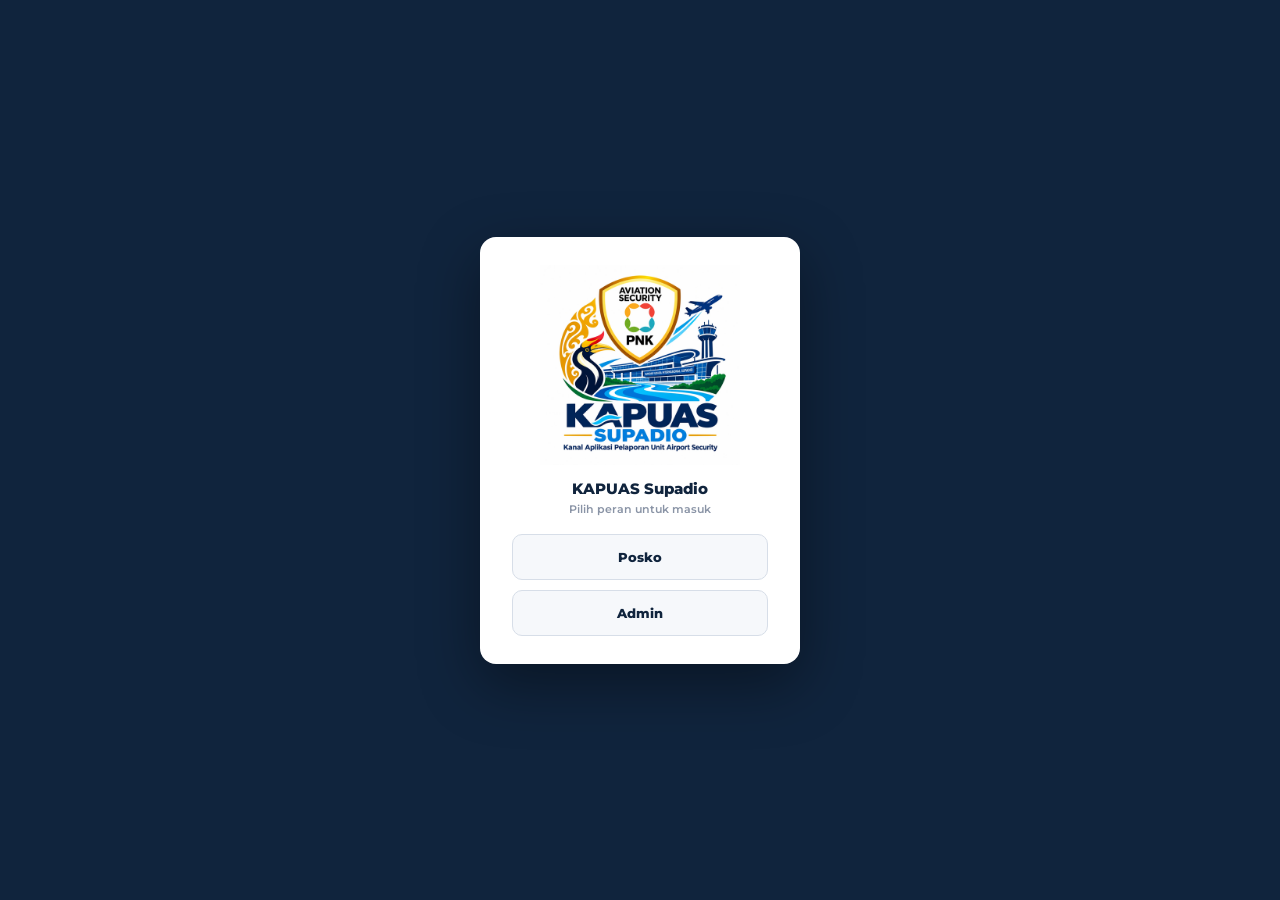
==== commit 54cba962: "Tambah item Dokumen di semua pos Fasilitas, rapikan bullet teks WA - POSKO, CCTV, ASCP (BRC), dan Pu" ====
--- a/fasilitas.html
+++ b/fasilitas.html
@@ -433,15 +433,18 @@
   out += `Hari/Tgl: ${formatTanggalIndo(t)}\nShift : ${s || '-'}\nRegu : ${r || '-'}\n\n`;
   posFasilitas.forEach((p) => {
     const baris = [];
-    // kelompokkan Bentuk A dgn kondisi+status+keterangan sama
+    // kelompokkan Bentuk A HANYA kalau item-nya "sama" (varian bernomor dari item yang sama,
+    // mis. "Mesin X-Ray Line 1/2/3") dan kondisi+status+keterangan juga sama. Item berbeda
+    // (mis. Locker vs Panic Button) selalu dapat bullet sendiri meski kondisinya sama-sama Baik.
+    const namaDasar = (n) => String(n || '').replace(/\s*\d+$/, '').trim();
     const grupA = new Map();
     p.items.filter((i) => i.bentuk === 'A').forEach((it) => {
-      const key = it.kondisi + '|' + it.status + '|' + rapikan(it.keterangan);
+      const key = namaDasar(it.name) + '|' + it.kondisi + '|' + it.status + '|' + rapikan(it.keterangan);
       if (!grupA.has(key)) grupA.set(key, []);
       grupA.get(key).push(it.name);
     });
     grupA.forEach((nama, key) => {
-      const [kondisi, status, ket] = key.split('|');
+      const [, kondisi, status, ket] = key.split('|');
       let ketTxt = status === 'Digunakan' && kondisi === 'Baik' ? '' : `, ${status.toLowerCase()}`;
       baris.push(`- ${nama.join(', ')}: ${kondisi}${ketTxt}${ket ? ' (' + ket + ')' : ''}.`);
     });
@@ -675,6 +678,14 @@
 window.adaPerubahanBelumTersimpan = () => dirty === true;
 AVS.daftarSW();
 
+// Deep-link dari Pantau Posko: #lihat=<tanggal-ISO>|<P|M> -> buka pratinjau laporan shift tsb.
+(function () {
+  const m = /^#lihat=([^|]+)\|([PM])$/.exec(location.hash);
+  if (!m) return;
+  const tgl = decodeURIComponent(m[1]), sk = m[2];
+  const r = getReports().find((x) => x.tanggal === tgl && ((/malam/i.test(String(x.shift || '')) ? 'M' : 'P') === sk));
+  if (r) bukaLihat(r.id);
+})();
 </script>
 </body>
 </html>
--- a/layout.css
+++ b/layout.css
@@ -16,28 +16,43 @@
 #topBar .ttl b { display: block; font-size: 15px; font-weight: 800; letter-spacing: 4px; }
 #topBar .ttl span { font-size: 8.5px; color: #A9BBD4; font-weight: 600; letter-spacing: -.2px; }
 #topBar nav { display: flex; gap: 4px; margin-left: 18px; }
-#topBar nav a.nav-btn { display: flex; gap: 7px; align-items: center; color: #C9D6E8; font-size: 12px; font-weight: 700; padding: 7px 14px; border-radius: 8px; text-decoration: none; background: transparent; box-shadow: none; white-space: nowrap; }
-#topBar nav a.nav-btn svg { width: 15px; height: 15px; fill: currentColor; }
-#topBar nav a.nav-btn:hover { background: rgba(255,255,255,.1); color: #fff; }
+#topBar nav .nav-btn { display: flex; gap: 7px; align-items: center; color: #C9D6E8; font-size: 12px; font-weight: 700; padding: 7px 14px; border: none; border-radius: 8px; text-decoration: none; background: transparent; box-shadow: none; white-space: nowrap; cursor: pointer; font-family: inherit; }
+#topBar nav .nav-btn svg { width: 15px; height: 15px; fill: currentColor; }
+#topBar nav .nav-btn:hover { background: rgba(255,255,255,.1); color: #fff; }
 #topBar nav a.nav-btn.active { background: #fff; color: var(--ink); }
 #topBar .tsp { flex: 1; }
 #topBar .chip2 { font-size: 10.5px; font-weight: 700; color: #DCE6F3; background: rgba(255,255,255,.1); border: 1px solid rgba(255,255,255,.16); border-radius: 8px; padding: 5px 10px; display: flex; gap: 6px; align-items: center; white-space: nowrap; }
 #topBar .chip2 svg { width: 13px; height: 13px; fill: #DCE6F3; }
 body.focus #topBar { display: none; }
 
-/* ---- dropdown menu topbar (grup Laporan Kejadian + Jadwal Dinas) ---- */
-#topBar nav .nav-btn-wrap { position: relative; }
-#topBar nav .nav-btn.has-dd { gap: 5px; cursor: pointer; }
-#topBar nav .nav-btn .caret { width: 9px; height: 9px; margin-left: 1px; opacity: .75; transition: transform .15s; }
-#topBar nav .nav-btn-wrap.open .caret, #topBar nav .nav-btn-wrap:hover .caret { transform: rotate(180deg); }
-#topBar nav .nav-dd { position: absolute; top: calc(100% + 8px); left: 0; background: #fff; border-radius: 10px; box-shadow: 0 12px 32px rgba(16,36,61,.28); padding: 6px; min-width: 196px; display: none; z-index: 200; }
-#topBar nav .nav-btn-wrap:hover .nav-dd, #topBar nav .nav-btn-wrap.open .nav-dd { display: block; }
-#topBar nav .nav-dd a { display: flex; align-items: center; gap: 9px; padding: 9px 12px; border-radius: 7px; color: #10243D; font-weight: 700; font-size: 12.5px; text-decoration: none; }
-#topBar nav .nav-dd a svg { width: 14px; height: 14px; fill: currentColor; opacity: .65; flex: none; }
-#topBar nav .nav-dd a:hover { background: #F4F6FA; }
-#topBar nav .nav-dd a.sel { color: var(--secondary); background: #E4F3F4; }
-#topBar nav .nav-dd a.sel svg { opacity: 1; }
-#topBar nav .nav-dd a .chk { margin-left: auto; font-size: 12px; }
+/* ---- ikon carousel (daftar menu tersembunyi), selalu di ujung paling kanan ----
+   Warna sengaja dibedakan dari menu aktif (putih solid) maupun menu biasa (transparan) --
+   pakai gaya "chip" translusen yang sama dengan chip tanggal/ikon profil di topbar, supaya
+   terbaca sebagai kontrol (pembuka daftar), bukan tujuan navigasi. ---- */
+#topBar nav .nav-ov { position: relative; }
+#topBar nav .nav-ov-btn { padding: 7px 10px !important; background: rgba(255,255,255,.1); border: 1px solid rgba(255,255,255,.16); color: #C9D6E8; }
+#topBar nav .nav-ov-btn:hover { background: rgba(255,255,255,.18); color: #fff; }
+#topBar nav .nav-ov.open .nav-ov-btn { background: rgba(255,255,255,.24); border-color: rgba(255,255,255,.3); color: #fff; }
+#topBar nav .nav-ov-dd { position: absolute; top: calc(100% + 8px); right: 0; background: #fff; border-radius: 10px; box-shadow: 0 12px 32px rgba(16,36,61,.28); padding: 6px; min-width: 196px; display: none; z-index: 200; }
+#topBar nav .nav-ov.open .nav-ov-dd { display: block; }
+#topBar nav .nav-ov-dd a { display: flex; align-items: center; gap: 9px; padding: 9px 12px; border-radius: 7px; color: #10243D; font-weight: 700; font-size: 12.5px; text-decoration: none; }
+#topBar nav .nav-ov-dd a svg { width: 14px; height: 14px; fill: currentColor; opacity: .65; flex: none; }
+#topBar nav .nav-ov-dd a:hover { background: #F4F6FA; }
+
+
+/* ---- ikon profil + dropdown (nama peran yang login & Keluar) ---- */
+#topBar .prof-wrap { position: relative; flex: none; }
+#topBar .prof-btn { width: 34px; height: 34px; border-radius: 9px; border: 1px solid rgba(255,255,255,.16); background: rgba(255,255,255,.1); cursor: pointer; display: flex; align-items: center; justify-content: center; }
+#topBar .prof-btn svg { width: 17px; height: 17px; fill: #fff; }
+#topBar .prof-btn:hover { background: rgba(255,255,255,.18); }
+#topBar .prof-dd { position: absolute; top: calc(100% + 8px); right: 0; background: #fff; border-radius: 10px; box-shadow: 0 12px 32px rgba(16,36,61,.28); padding: 6px; min-width: 176px; display: none; z-index: 200; }
+#topBar .prof-wrap.open .prof-dd { display: block; }
+#topBar .prof-info { padding: 9px 12px 8px; border-bottom: 1px solid #EEF1F6; margin-bottom: 4px; }
+#topBar .prof-peran { font-size: 13px; font-weight: 800; color: #10243D; }
+#topBar .prof-ket { font-size: 10px; font-weight: 600; color: #8A94A6; margin-top: 1px; }
+#topBar .prof-keluar { width: 100%; display: flex; align-items: center; gap: 9px; padding: 9px 12px; border-radius: 7px; border: none; background: none; color: #A82F24; font-weight: 700; font-size: 12.5px; cursor: pointer; text-align: left; }
+#topBar .prof-keluar svg { width: 14px; height: 14px; fill: currentColor; flex: none; }
+#topBar .prof-keluar:hover { background: #FBE9E7; }
 #fokusExit { display: none; position: fixed; right: 16px; top: 10px; z-index: 300; background: var(--ink); color: #fff; border: none; border-radius: 9px; padding: 8px 14px; font: 700 11.5px 'Montserrat', 'Inter', sans-serif; cursor: pointer; box-shadow: 0 4px 14px rgba(16,36,61,.35); }
 
 /* ---- toolbar ---- */
@@ -160,3 +175,20 @@
 .lihat-total { font-size: 11.5px; font-weight: 800; color: var(--ink); text-align: center; letter-spacing: .3px; margin: 2px 0 10px; }
 .lihat-total b { color: var(--secondary-hover); }
 .lihat-footer { font-size: 11px; font-weight: 700; color: var(--text-muted); text-align: right; padding-top: 4px; }
+
+/* ---- jaga-jaga di lebar minimum app (AVS.MIN_LEBAR = 1024px): padatkan topbar supaya
+   tidak overflow -- 4 menu tetap + 1 slot dinamis selalu tampil teks penuh (sesuai
+   ketentuan, tidak boleh disembunyikan/jadi ikon), jadi ruang dihemat dari krom di
+   sekitarnya (judul brand, chip tanggal, logo, padding/jarak), bukan dari label menu.
+   Diletakkan di akhir file & selektornya disamakan spesifisitasnya dengan aturan dasar
+   supaya override-nya benar2 berlaku (bukan kalah oleh aturan dasar yang lebih spesifik
+   atau lebih belakangan di file). ---- */
+@media (max-width: 1150px) {
+  #topBar .ttl span { display: none; }
+  #topBar .ttl b { letter-spacing: .5px; }
+  #topBar.topbar { gap: 8px; padding: 0 10px 0 8px; }
+  #topBar .lg, #topBar .prof-btn { width: 28px; height: 28px; }
+  #topBar nav { margin-left: 6px; gap: 1px; }
+  #topBar nav .nav-btn { padding: 7px 6px; gap: 4px; font-size: 11.5px; }
+  #topBar .chip2 { padding: 5px 7px; font-size: 10px; gap: 4px; }
+}
--- a/kejadian.css
+++ b/kejadian.css
@@ -201,8 +201,9 @@
 .seg-btn { display: flex; align-items: center; position: relative; }
 .seg-btn > .lbl { background: transparent; color: var(--text-muted); border: none; padding: 8px 10px 8px 14px; font-size: 11.5px; font-weight: 700; cursor: pointer; border-radius: 8px 0 0 8px; transition: background .15s ease, color .15s ease; }
 .seg-btn > .lbl:hover { color: var(--ink); }
-.seg-btn > .caret { background: transparent; color: var(--ink); border: none; width: 22px; padding: 8px 6px; font-size: 9px; cursor: pointer; border-radius: 0 8px 8px 0; opacity: 0; transition: opacity .15s ease, background .15s ease; }
-.seg-btn:hover > .caret, .seg-btn.ddopen > .caret { opacity: 1; background: #EEF1F6; }
+.seg-btn > .caret { display: flex; align-items: center; justify-content: center; background: transparent; color: var(--ink); border: none; width: 26px; padding: 8px 4px; cursor: pointer; border-radius: 0 8px 8px 0; transition: background .15s ease; }
+.seg-btn > .caret svg { width: 18px; height: 18px; flex: none; fill: currentColor; }
+.seg-btn:hover > .caret, .seg-btn.ddopen > .caret { background: #EEF1F6; }
 .seg-btn.on > .lbl { background: #fff; color: var(--ink); }
 .dd-jenis { display: none; position: absolute; top: calc(100% + 6px); left: 0; min-width: 250px; background: #fff; border: 1px solid var(--border-color); border-radius: 10px; box-shadow: 0 12px 32px rgba(16,36,61,.22); z-index: 90; overflow: hidden; }
 .dd-jenis.open { display: block; }
